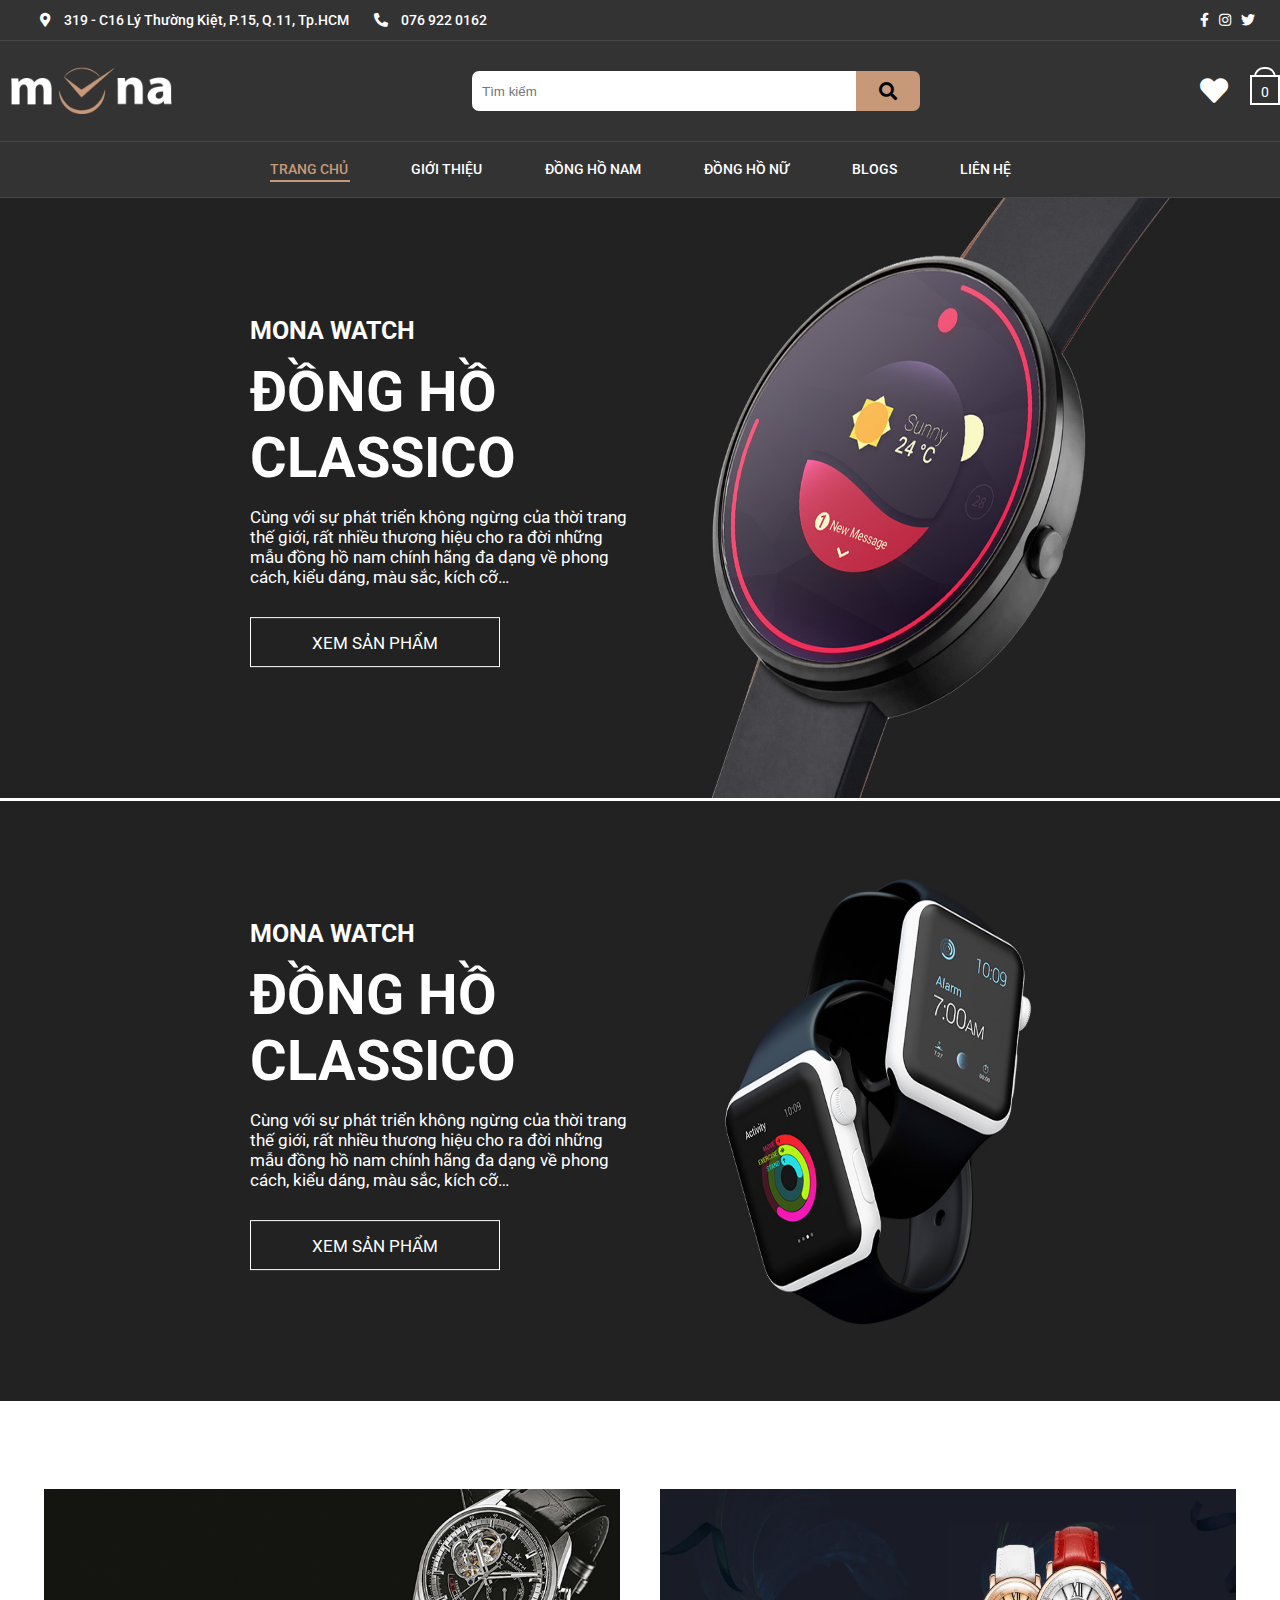
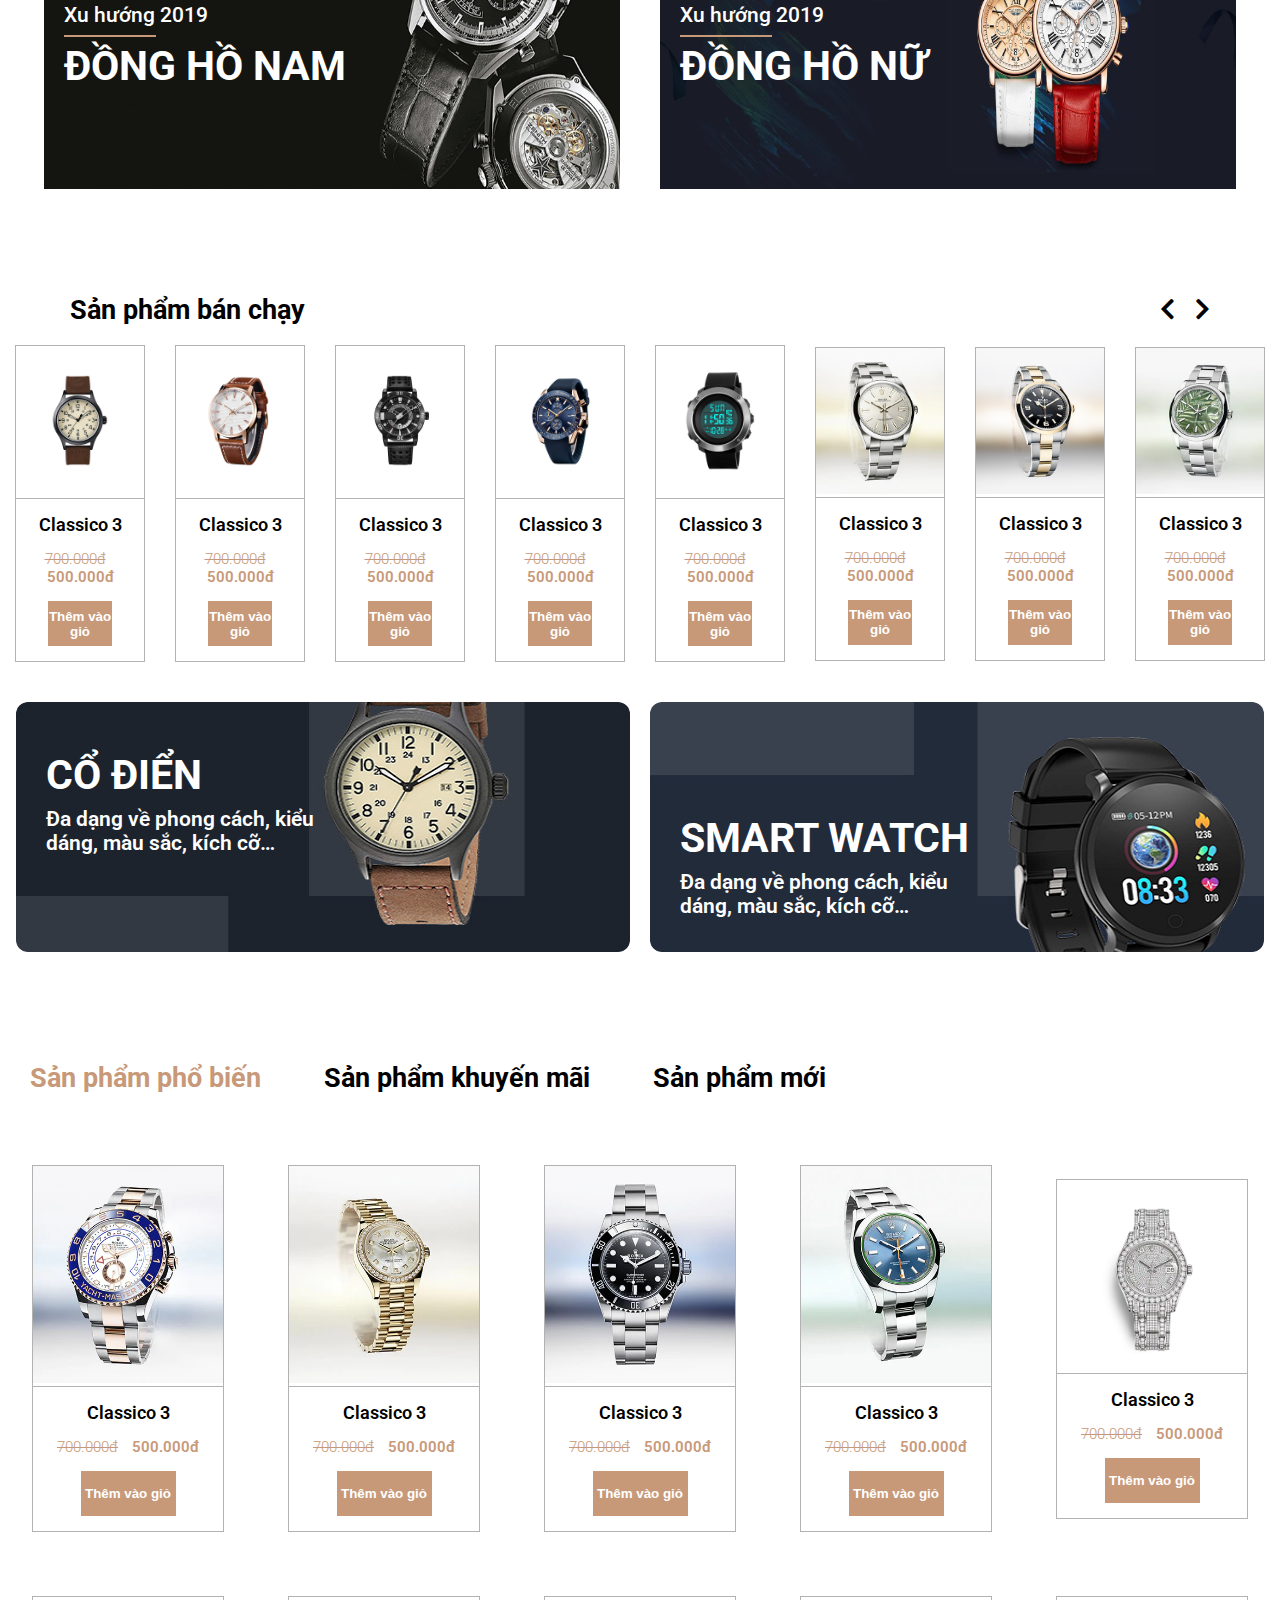
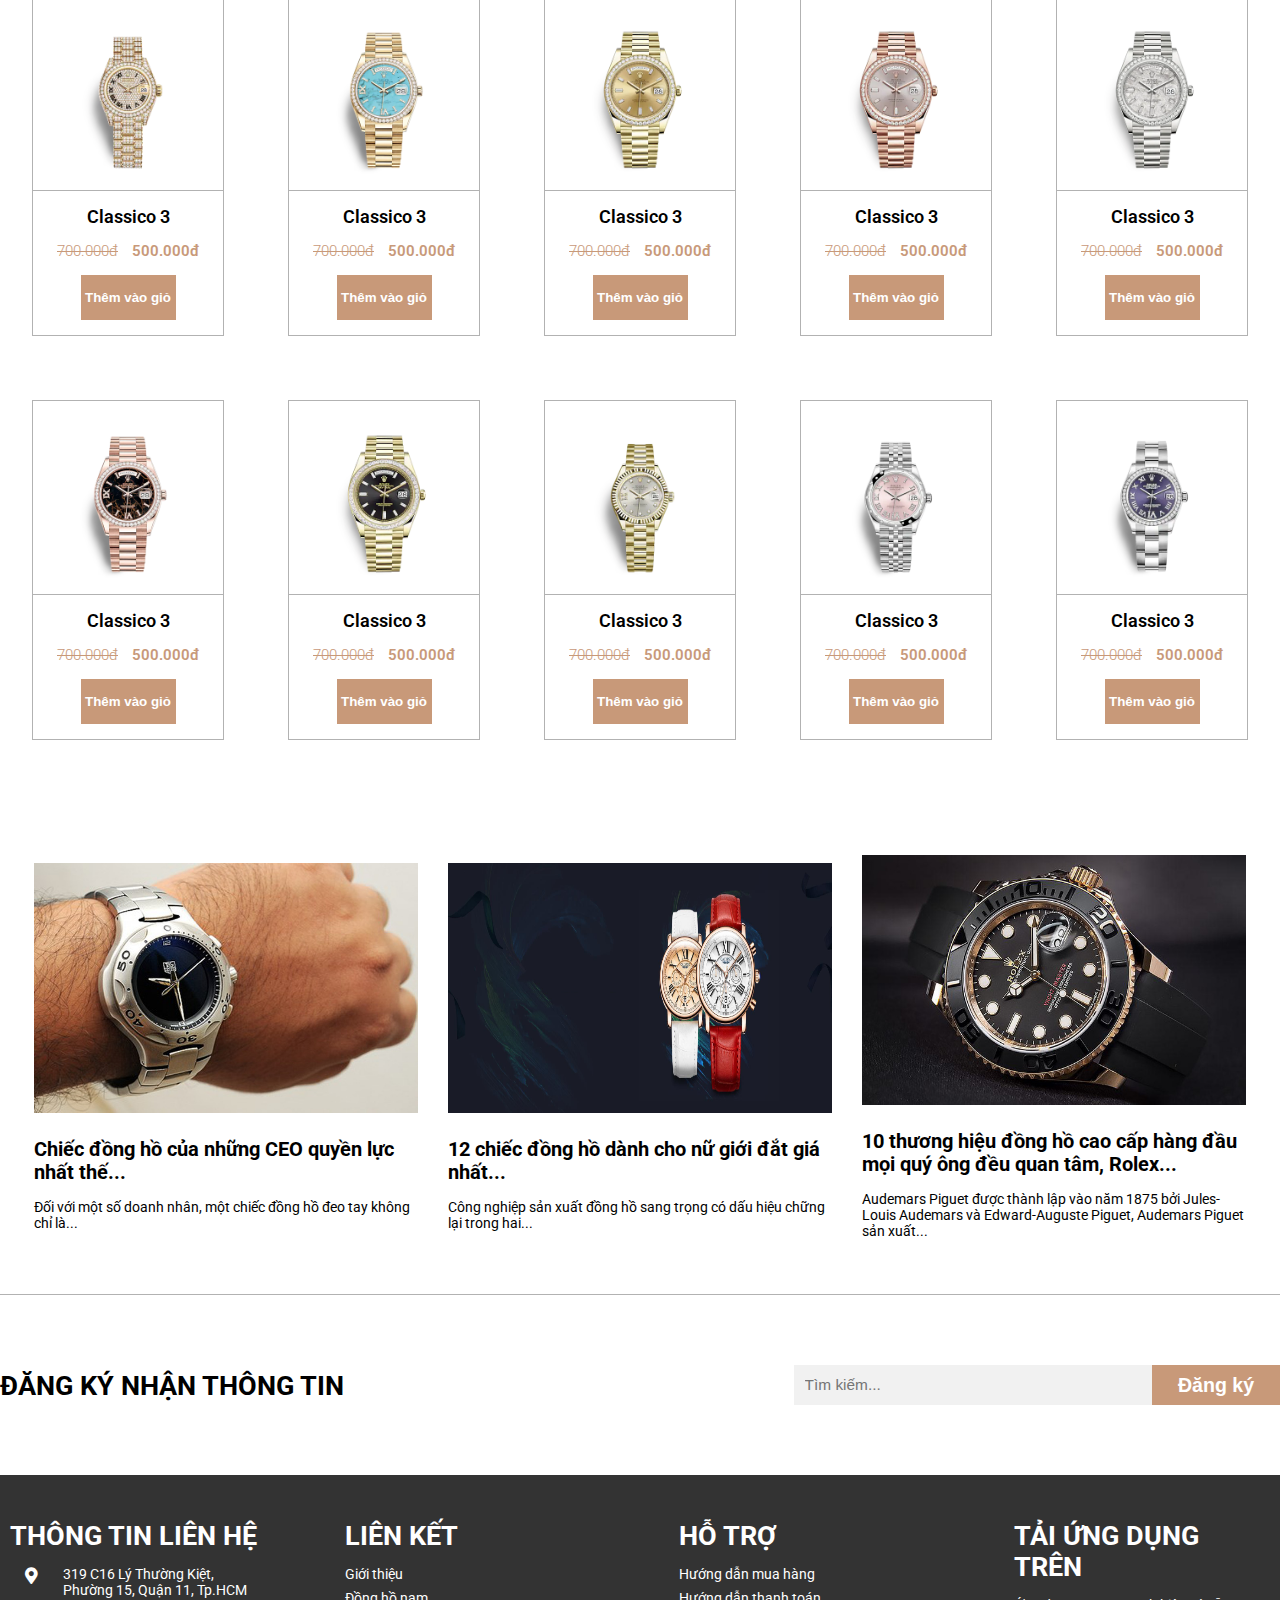
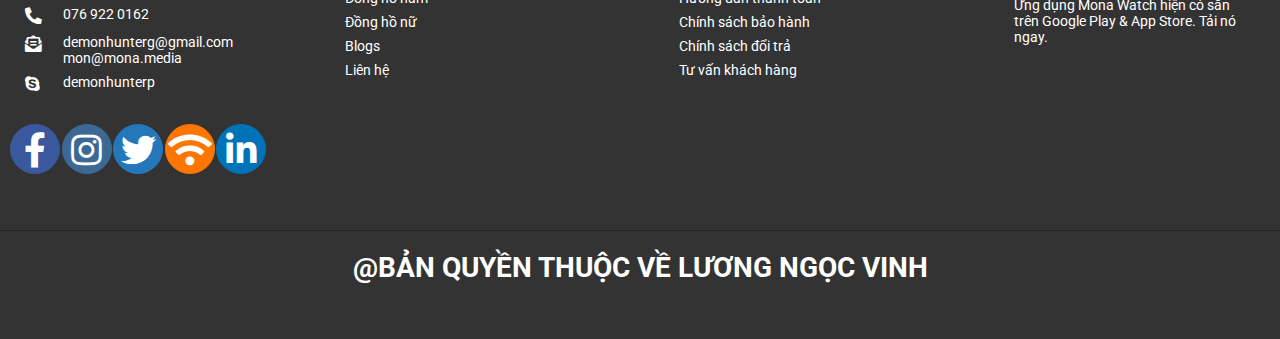
==== index.html @ d18febe2 "first time" ====
<!DOCTYPE html>
<html lang="en">
<head>
    <meta charset="UTF-8">
    <meta http-equiv="X-UA-Compatible" content="IE=edge">
    <meta name="viewport" content="width=device-width, initial-scale=1.0">
    <title>Trang chủ</title>
    <link rel="preconnect" href="https://fonts.gstatic.com">
    <link href="https://fonts.googleapis.com/css2?family=Roboto:ital,wght@0,100;0,300;0,400;0,500;0,700;0,900;1,100;1,300;1,400;1,500;1,700;1,900&display=swap" rel="stylesheet">
    <link rel="stylesheet" href="./CSS/index.css">
    <link rel="stylesheet" href="https://cdnjs.cloudflare.com/ajax/libs/font-awesome/5.15.3/css/all.min.css">
    <!-- thư viện slick slider  -->
    <link rel="stylesheet" type="text/css" href="//cdn.jsdelivr.net/npm/slick-carousel@1.8.1/slick/slick.css"/>
    <!-- thư viện animation AOS -->
   <link rel="stylesheet" href="https://cdnjs.cloudflare.com/ajax/libs/aos/2.0.2/aos.css">
   <!-- thư viện animation WOW -->
   <link rel="stylesheet" href="https://cdnjs.cloudflare.com/ajax/libs/animate.css/4.1.1/animate.min.css"/>
</head>
<body>
    <header>
        <div class="header-1">
            <div class="container">
                <div class="header-1-s">
                    <div class="header-1-item-1">
                        <p class="header-1-item-text-1"><i class="fas fa-map-marker-alt icon"></i> 319 - C16 Lý Thường Kiệt, P.15, Q.11, Tp.HCM</p>
                        <p class="header-1-item-text-1"><i class="fas fa-phone-alt icon"></i> <a href="" class="header-1-item-text-link">076 922 0162</a></p>
                    </div>
                    <div class="header-1-item-1">
                        <p class="header-1-item-text-2"><a href="" class="header-1-item-text-link"><i class="fab fa-facebook-f"></i></a></p>
                        <p class="header-1-item-text-2"><a href="" class="header-1-item-text-link"><i class="fab fa-instagram"></i></a></p>
                        <p class="header-1-item-text-2"><a href="" class="header-1-item-text-link"><i class="fab fa-twitter"></i></a></p>
                    </div>
                </div>
            </div>
        </div>


        <div class="header-2">
            <div class="container">
                <div class="header-2-s">

                    <div class="header-2-logo">
                        <img src="./logo/logo-mona-2.png" alt="">
                    </div>

                    <div class="header-2-search">
                        <input type="text" placeholder="Tìm kiếm">
                        <button type="submit"><i class="fas fa-search"></i></button>
                    </div>


                    <div class="header-2-right">
                        <p class="header-2-right-text"><a href=""><i class="fas fa-heart"></i></a></p>
                        <p class="header-2-right-cart"><span class="header-2-right-number">0</span></p>
                    </div>
                </div>
            </div>
        </div>
        
        <!-- lam phan icon de dropmenu khi responsive -->
        <input type="checkbox" id="toggle-menu">
        <label for="toggle-menu" class="header-icon-responsive">
            <i class="fas fa-bars" id="header-icon1" ></i>
            <i class="fas fa-times" id="header-icon2"></i>
        </label>
        <div class="header-3">
                <div class="header-3-s">
                    <ul class="header-3-list">
                        <li class="header-3-list-item active"><a href="./index.html" class="header-3-list-item-link">Trang chủ</a></li>
                        <li class="header-3-list-item"><a href="" class="header-3-list-item-link">Giới thiệu</a></li>
                        <li class="header-3-list-item"><a href="./product-boy.html" class="header-3-list-item-link">đồng hồ nam</a></li>
                        <li class="header-3-list-item"><a href="./product-girl.html" class="header-3-list-item-link">đồng hồ nữ</a></li>
                        <li class="header-3-list-item"><a href="./news.html" class="header-3-list-item-link">blogs</a></li>
                        <li class="header-3-list-item"><a href="./contact.html" class="header-3-list-item-link">liên hệ</a></li>
                        <li class="header-3-list-item header-3-list-item-mobile">
                            <div class="header-3-list-item-search">
                                <input type="text" name="" id="" class="header-3-list-item-search-input" placeholder="Tìm kiếm">
                                <button class="header-3-list-item-search-btn" type="submit"><i class="fas fa-search"></i></button>
                            </div>
                        </li>
                    </ul>
                </div>
        </div>
    </header>
<!-- hết phần header  -->

<!-- sang làm phần main -->
<div class="main" style="overflow-x: hidden;">
 <div class="main-banner animate__animated animate__zoomIn animate__slow">
        <div class="main-header-slider single-item">
            <div class="main-banner-item">
                <img src="./banner/banner1.jpg" alt="">
                <div class="container">
                   <div class="main-banner-item-text">
                       <h4 class="main-banner-item-text-tittle ">mona watch</h4>
                       <h1 class="main-banner-item-text-tittle1">đồng hồ classico</h1>
                       <p class="main-banner-item-text-info">
                          Cùng với sự phát triển không ngừng của thời trang thế giới, rất nhiều thương hiệu cho ra đời những mẫu đồng hồ nam chính hãng đa dạng về phong cách, kiểu dáng, màu sắc, kích cỡ…
                       </p>
                       <a href="" class="main-banner-item-text-btn"><p>xem sản phẩm</p></a>
                   </div>
                </div>
            </div>
    
            <div class="main-banner-item">
                <img src="./banner/banner2.jpg" alt="">
               <div class="container">
                  <div class="main-banner-item-text">
                      <h4 class="main-banner-item-text-tittle ">mona watch</h4>
                      <h1 class="main-banner-item-text-tittle1">đồng hồ classico</h1>
                      <p class="main-banner-item-text-info">
                         Cùng với sự phát triển không ngừng của thời trang thế giới, rất nhiều thương hiệu cho ra đời những mẫu đồng hồ nam chính hãng đa dạng về phong cách, kiểu dáng, màu sắc, kích cỡ…
                      </p>
                      <a href="" class="main-banner-item-text-btn"><p>xem sản phẩm</p></a>
                  </div>
               </div>
           </div>
        </div>

    <!-- làm phần mũi tên chuyển slide  -->
    <div class="main-banner-arrow main-banner-arrow-left">
        <p><i class="fas fa-arrow-left"></i></p>
    </div>
    <div class="main-banner-arrow main-banner-arrow-right">
        <p><i class="fas fa-arrow-right"></i></p>
    </div>
 </div>


 <!-- sang phần tiếp theo sau banner  -->
 <div class="main-2">
     <div class="container">
         <div class="main-2-s">
             <div class="main-2-item animate__animated animate__backInDown animate__slow">
                 <div class="main-2-item-img"><a href=""><img class="main-2-item-img-image" src="./anh/anh1.jpg" alt=""></a></div>
                 <div class="main-2-item-text">
                    <h3>Xu hướng 2019</h3>
                    <h1>Đồng hồ nam</h1>
                </div>
             </div>

             <div class="main-2-item animate__animated animate__backInDown animate__slow">
                <div class="main-2-item-img"><a href=""><img class="main-2-item-img-image" src="./anh/anh2.jpg" alt=""></a></div>
                <div class="main-2-item-text">
                   <h3>Xu hướng 2019</h3>
                   <h1>Đồng hồ nữ</h1>
               </div>
            </div>
         </div>
     </div>
 </div>

 <!-- làm phần main show sản phẩm -->
 <div class="main-3 " data-aos="fade-right" style="overflow-x: hidden;">
     <div class="container">
         <div class="main-3-tittle">
             <h2>Sản phẩm bán chạy</h2>
             <div class="main-3-tittle-arrow">
                 <div class="main-3-tittle-arrow-left  main-3-tittle-arrow-size">
                    <i class="fas fa-chevron-left"></i>
                 </div>
                 <div class="main-3-tittle-arrow-right main-3-tittle-arrow-size ">
                    <i class="fas fa-chevron-right"></i>
                 </div>
             </div>
         </div>
         <div class="main-3-s row responsive">
             <div class="main-3-item">
                 <div class="main-3-item-img"><a href="./product-information.html"><img src="./sanpham/sp1.png" alt=""></a></div>
                 <div class="main-3-item-text">
                     <h3 class="main-3-item-text-name">Classico 3</h3>
                     <p class="main-3-item-text-price"><del class="old-price">700.000đ</del> 500.000đ</p>
                     <button class="main-3-item-text-btn">Thêm vào giỏ</button>
                 </div>
                 <div class="love-card">
                    <p><i class="fas fa-heart"></i></p>
                   </div>
             </div>

             <div class="main-3-item">
                <div class="main-3-item-img"><a href="./product-information.html"><img src="./sanpham/sp2.png" alt=""></a></div>
                <div class="main-3-item-text">
                    <h3 class="main-3-item-text-name">Classico 3</h3>
                    <p class="main-3-item-text-price"><del class="old-price">700.000đ</del> 500.000đ</p>
                    <button class="main-3-item-text-btn">Thêm vào giỏ</button>
                </div>
                <div class="love-card">
                    <p><i class="fas fa-heart"></i></p>
                   </div>
            </div>


            <div class="main-3-item">
                <div class="main-3-item-img"><a href="./product-information.html"><img src="./sanpham/sp3.png" alt=""></a></div>
                <div class="main-3-item-text">
                    <h3 class="main-3-item-text-name">Classico 3</h3>
                    <p class="main-3-item-text-price"><del class="old-price">700.000đ</del> 500.000đ</p>
                    <button class="main-3-item-text-btn">Thêm vào giỏ</button>
                </div>
                <div class="love-card">
                    <p><i class="fas fa-heart"></i></p>
                </div>
            </div>


            <div class="main-3-item">
                <div class="main-3-item-img"><a href="./product-information.html"><img src="./sanpham/sp4.png" alt=""></a></div>
                <div class="main-3-item-text">
                    <h3 class="main-3-item-text-name">Classico 3</h3>
                    <p class="main-3-item-text-price"><del class="old-price">700.000đ</del> 500.000đ</p>
                    <button class="main-3-item-text-btn">Thêm vào giỏ</button>
                </div>
                <div class="love-card">
                    <p><i class="fas fa-heart"></i></p>
                   </div>
            </div>
            
            <div class="main-3-item">
                <div class="main-3-item-img"><a href="./product-information.html"><img src="./sanpham/sp5.png" alt=""></a></div>
                <div class="main-3-item-text">
                    <h3 class="main-3-item-text-name">Classico 3</h3>
                    <p class="main-3-item-text-price"><del class="old-price">700.000đ</del> 500.000đ</p>
                    <button class="main-3-item-text-btn">Thêm vào giỏ</button>
                </div>
                <div class="love-card">
                    <p><i class="fas fa-heart"></i></p>
                   </div>
            </div>



            <div class="main-3-item">
                <div class="main-3-item-img"><a href="./product-information.html"><img src="./sanpham/sp6.png" alt=""></a></div>
                <div class="main-3-item-text">
                    <h3 class="main-3-item-text-name">Classico 3</h3>
                    <p class="main-3-item-text-price"><del class="old-price">700.000đ</del> 500.000đ</p>
                    <button class="main-3-item-text-btn">Thêm vào giỏ</button>
                </div>
                <div class="love-card">
                    <p><i class="fas fa-heart"></i></p>
                   </div>
            </div>



            <div class="main-3-item">
                <div class="main-3-item-img"><a href="./product-information.html"><img src="./sanpham/sp7.jpg" alt=""></a></div>
                <div class="main-3-item-text">
                    <h3 class="main-3-item-text-name">Classico 3</h3>
                    <p class="main-3-item-text-price"><del class="old-price">700.000đ</del> 500.000đ</p>
                    <button class="main-3-item-text-btn">Thêm vào giỏ</button>
                </div>
                <div class="love-card">
                    <p><i class="fas fa-heart"></i></p>
                   </div>
            </div>


            <div class="main-3-item">
                <div class="main-3-item-img"><a href="./product-information.html"><img src="./sanpham/sp8.png" alt=""></a></div>
                <div class="main-3-item-text">
                    <h3 class="main-3-item-text-name">Classico 3</h3>
                    <p class="main-3-item-text-price"><del class="old-price">700.000đ</del> 500.000đ</p>
                    <button class="main-3-item-text-btn">Thêm vào giỏ</button>
                </div>
                <div class="love-card">
                    <p><i class="fas fa-heart"></i></p>
                   </div>
            </div>


         </div>
     </div>
 </div>


 <div class="main-4" data-aos="fade-left" style="overflow-x: hidden;">
     <div class="container">
         <div class="main-4-s">
             <div class="row1">
                 <div class="main-4-item">
                        <a href=""><img class="main-4-item-image" src="./anh/anh6.jpg" alt=""></a>
                     <div class="main-4-text">
                         <h2>cổ điển</h2>
                         <p>Đa dạng về phong cách, kiểu dáng, màu sắc, kích cỡ…</p>
                     </div>
                 </div>

                 <div class="main-4-item" >
                    <a href=""><img class="main-4-item-image" src="./anh/anh7.jpg" alt=""></a>
                 <div class="main-4-text main-4-text-1">
                     <h2>SMART WATCH</h2>
                     <p>Đa dạng về phong cách, kiểu dáng, màu sắc, kích cỡ…</p>
                 </div>
             </div>

             </div>
         </div>
     </div>
 </div>

 <!-- làm phần main-5 -->
 <div class="main-5">
     <div class="container">
         <div class="main-5-s">
             <div class="main-5-tittle" data-aos="fade-left" style="overflow-x: hidden;">
                 <ul class="main-5-tittle-list">
                     <li class="main-5-tittle-list-item main-5-tittle-list-item-active"><a href="">Sản phẩm phổ biến</a></li>
                     <li class="main-5-tittle-list-item"><a href="">Sản phẩm khuyến mãi</a></li>
                     <li class="main-5-tittle-list-item"><a href="">Sản phẩm mới</a></li>
                 </ul>
             </div>
             <div class="row1"data-aos="fade-right" style="overflow-x: hidden;">
                 <div class="main-5-item" >
                     <a href="./product-information.html"><img class="main-5-item-image" src="./sanpham/sp9.png" alt=""></a>
                     <div class="main-3-item-text">
                        <h3 class="main-3-item-text-name">Classico 3</h3>
                        <p class="main-3-item-text-price"><del class="old-price">700.000đ</del> 500.000đ</p>
                        <button class="main-3-item-text-btn">Thêm vào giỏ</button>
                    </div>
                    <div class="love-card">
                        <p><i class="fas fa-heart"></i></p>
                       </div>
                 </div>

                 <div class="main-5-item" >
                    <a href="./product-information.html"><img class="main-5-item-image" src="./sanpham/sp10.png" alt=""></a>
                    <div class="main-3-item-text">
                       <h3 class="main-3-item-text-name">Classico 3</h3>
                       <p class="main-3-item-text-price"><del class="old-price">700.000đ</del> 500.000đ</p>
                       <button class="main-3-item-text-btn">Thêm vào giỏ</button>
                   </div>
                   <div class="love-card">
                    <p><i class="fas fa-heart"></i></p>
                   </div>
                </div>


                <div class="main-5-item" >
                    <a href="./product-information.html"><img class="main-5-item-image" src="./sanpham/sp11.png" alt=""></a>
                    <div class="main-3-item-text">
                       <h3 class="main-3-item-text-name">Classico 3</h3>
                       <p class="main-3-item-text-price"><del class="old-price">700.000đ</del> 500.000đ</p>
                       <button class="main-3-item-text-btn">Thêm vào giỏ</button>
                   </div>
                   <div class="love-card">
                    <p><i class="fas fa-heart"></i></p>
                   </div>
                </div>


                <div class="main-5-item" >
                    <a href="./product-information.html"><img class="main-5-item-image" src="./sanpham/sp12.png" alt=""></a>
                    <div class="main-3-item-text">
                       <h3 class="main-3-item-text-name">Classico 3</h3>
                       <p class="main-3-item-text-price"><del class="old-price">700.000đ</del> 500.000đ</p>
                       <button class="main-3-item-text-btn">Thêm vào giỏ</button>
                   </div>
                   <div class="love-card">
                    <p><i class="fas fa-heart"></i></p>
                   </div>
                </div>


                <div class="main-5-item">
                    <a href="./product-information.html"><img class="main-5-item-image" src="./sanpham/sp13.png" alt=""></a>
                    <div class="main-3-item-text">
                       <h3 class="main-3-item-text-name">Classico 3</h3>
                       <p class="main-3-item-text-price"><del class="old-price">700.000đ</del> 500.000đ</p>
                       <button class="main-3-item-text-btn">Thêm vào giỏ</button>
                   </div>
                   <div class="love-card">
                    <p><i class="fas fa-heart"></i></p>
                   </div>
                </div>

                <div class="main-5-item">
                    <a href="./product-information.html"><img class="main-5-item-image" src="./sanpham/sp14.png" alt=""></a>
                    <div class="main-3-item-text">
                       <h3 class="main-3-item-text-name">Classico 3</h3>
                       <p class="main-3-item-text-price"><del class="old-price">700.000đ</del> 500.000đ</p>
                       <button class="main-3-item-text-btn">Thêm vào giỏ</button>
                   </div>
                   <div class="love-card">
                    <p><i class="fas fa-heart"></i></p>
                   </div>
                </div>


                <div class="main-5-item">
                    <a href="./product-information.html"><img class="main-5-item-image" src="./sanpham/sp15.png" alt=""></a>
                    <div class="main-3-item-text">
                       <h3 class="main-3-item-text-name">Classico 3</h3>
                       <p class="main-3-item-text-price"><del class="old-price">700.000đ</del> 500.000đ</p>
                       <button class="main-3-item-text-btn">Thêm vào giỏ</button>
                   </div>
                   <div class="love-card">
                    <p><i class="fas fa-heart"></i></p>
                   </div>
                </div>


                <div class="main-5-item">
                    <a href="./product-information.html"><img class="main-5-item-image" src="./sanpham/sp16.png" alt=""></a>
                    <div class="main-3-item-text">
                       <h3 class="main-3-item-text-name">Classico 3</h3>
                       <p class="main-3-item-text-price"><del class="old-price">700.000đ</del> 500.000đ</p>
                       <button class="main-3-item-text-btn">Thêm vào giỏ</button>
                   </div>
                   <div class="love-card">
                    <p><i class="fas fa-heart"></i></p>
                   </div>
                </div>



                <div class="main-5-item">
                    <a href="./product-information.html"><img class="main-5-item-image" src="./sanpham/sp17.png" alt=""></a>
                    <div class="main-3-item-text">
                       <h3 class="main-3-item-text-name">Classico 3</h3>
                       <p class="main-3-item-text-price"><del class="old-price">700.000đ</del> 500.000đ</p>
                       <button class="main-3-item-text-btn">Thêm vào giỏ</button>
                   </div>
                   <div class="love-card">
                    <p><i class="fas fa-heart"></i></p>
                   </div>
                </div>


                <div class="main-5-item">
                    <a href="./product-information.html"><img class="main-5-item-image" src="./sanpham/sp18.png" alt=""></a>
                    <div class="main-3-item-text">
                       <h3 class="main-3-item-text-name">Classico 3</h3>
                       <p class="main-3-item-text-price"><del class="old-price">700.000đ</del> 500.000đ</p>
                       <button class="main-3-item-text-btn">Thêm vào giỏ</button>
                   </div>
                   <div class="love-card">
                    <p><i class="fas fa-heart"></i></p>
                   </div>
                </div>


                <div class="main-5-item">
                    <a href="./product-information.html"><img class="main-5-item-image" src="./sanpham/sp19.png" alt=""></a>
                    <div class="main-3-item-text">
                       <h3 class="main-3-item-text-name">Classico 3</h3>
                       <p class="main-3-item-text-price"><del class="old-price">700.000đ</del> 500.000đ</p>
                       <button class="main-3-item-text-btn">Thêm vào giỏ</button>
                   </div>
                   <div class="love-card">
                    <p><i class="fas fa-heart"></i></p>
                   </div>
                </div>



                <div class="main-5-item">
                    <a href="./product-information.html"><img class="main-5-item-image" src="./sanpham/sp20.png" alt=""></a>
                    <div class="main-3-item-text">
                       <h3 class="main-3-item-text-name">Classico 3</h3>
                       <p class="main-3-item-text-price"><del class="old-price">700.000đ</del> 500.000đ</p>
                       <button class="main-3-item-text-btn">Thêm vào giỏ</button>
                   </div>
                   <div class="love-card">
                    <p><i class="fas fa-heart"></i></p>
                   </div>
                </div>



                <div class="main-5-item">
                    <a href="./product-information.html"><img class="main-5-item-image" src="./sanpham/sp21.png" alt=""></a>
                    <div class="main-3-item-text">
                       <h3 class="main-3-item-text-name">Classico 3</h3>
                       <p class="main-3-item-text-price"><del class="old-price">700.000đ</del> 500.000đ</p>
                       <button class="main-3-item-text-btn">Thêm vào giỏ</button>
                   </div>
                   <div class="love-card">
                    <p><i class="fas fa-heart"></i></p>
                   </div>
                </div>



                <div class="main-5-item">
                    <a href="./product-information.html"><img class="main-5-item-image" src="./sanpham/sp22.png" alt=""></a>
                    <div class="main-3-item-text">
                       <h3 class="main-3-item-text-name">Classico 3</h3>
                       <p class="main-3-item-text-price"><del class="old-price">700.000đ</del> 500.000đ</p>
                       <button class="main-3-item-text-btn">Thêm vào giỏ</button>
                   </div>
                   <div class="love-card">
                    <p><i class="fas fa-heart"></i></p>
                   </div>
                </div>


                <div class="main-5-item">
                    <a href="./product-information.html"><img class="main-5-item-image" src="./sanpham/sp23.png" alt=""></a>
                    <div class="main-3-item-text">
                       <h3 class="main-3-item-text-name">Classico 3</h3>
                       <p class="main-3-item-text-price"><del class="old-price">700.000đ</del> 500.000đ</p>
                       <button class="main-3-item-text-btn">Thêm vào giỏ</button>
                   </div>
                   <div class="love-card">
                    <p><i class="fas fa-heart"></i></p>
                   </div>
                </div>
             </div>
         </div>
     </div>
 </div>

 <!-- làm phần main-6 -->
 <div class="main-6" data-aos="fade-down">
     <div class="container">
         <div class="main-6-s">
             <div class="row1">
                 <div class="main-6-item">
                     <div class="main-6-item-image">
                         <a href="./new-information1.html"><img src="./anh/anh3.jpg" alt=""></a>
                     </div>
                     <div class="main-6-item-text">
                         <h5 class="main-6-item-text-tittle">
                           <a href="./new-information1.html"> Chiếc đồng hồ của những CEO quyền lực nhất thế...</a>
                         </h5>
                         <p class="main-6-item-text-info">
                            Đối với một số doanh nhân, một chiếc đồng hồ đeo tay không chỉ là...
                         </p>
                     </div>
                 </div>

                 <div class="main-6-item">
                    <div class="main-6-item-image">
                        <a href="./new-information2.html"><img src="./anh/anh4.jpg" alt=""></a>
                    </div>
                    <div class="main-6-item-text">
                        <h5 class="main-6-item-text-tittle">
                          <a href="./new-information2.html"> 12 chiếc đồng hồ dành cho nữ giới đắt giá nhất...</a>
                        </h5>
                        <p class="main-6-item-text-info">
                            Công nghiệp sản xuất đồng hồ sang trọng có dấu hiệu chững lại trong hai...
                        </p>
                    </div>
                </div>



                <div class="main-6-item">
                    <div class="main-6-item-image">
                        <a href="./new-information3.html"><img src="./anh/anh5.jpg" alt=""></a>
                    </div>
                    <div class="main-6-item-text">
                        <h5 class="main-6-item-text-tittle">
                          <a href="./new-information3.html"> 10 thương hiệu đồng hồ cao cấp hàng đầu mọi quý ông đều quan tâm, Rolex...</a>
                        </h5>
                        <p class="main-6-item-text-info">
                            Audemars Piguet được thành lập vào năm 1875 bởi Jules-Louis Audemars và Edward-Auguste Piguet, Audemars Piguet sản xuất...
                        </p>
                    </div>
                </div>

             </div>
         </div>
     </div>
 </div>
 <!-- làm phần main-7 -->
 <div class="main-7" data-aos="fade-left" style="overflow-x: hidden;">
     <div class="container">
         <div class="main-7-s">
                <div class="main-7-tittle">
                    <h2>ĐĂNG KÝ NHẬN THÔNG TIN</h2>
                </div>
                <div class="main-7-search">
                    <input type="text" placeholder="Tìm kiếm..." id="main-7-search-input">
                    <button type="submit" id="main-7-search-btn">Đăng ký</button>
                </div>
         </div>
     </div>
 </div>
 </div>
<!-- hết phần làm main -->
<footer>
   <div class="container">
       <div class="footer-s">
        <div class="row2">


            <div class="footer-item footer-item-1">
                <h2 class="footer-item-tittle">THÔNG TIN LIÊN HỆ</h2>
                <div class="footer-item-list">


                    <div class="footer-item-list-item">
                        <div class="footer-item-list-item-icon">
                            <i class="fas fa-map-marker-alt"></i>
                        </div>
                        <div class="footer-item-list-item-text">
                            <p><a href="">319 C16 Lý Thường Kiệt, Phường 15, Quận 11, Tp.HCM</a></p>
                        </div>
                    </div>

                    <div class="footer-item-list-item">
                        <div class="footer-item-list-item-icon">
                            <i class="fas fa-phone-alt"></i>
                        </div>
                        <div class="footer-item-list-item-text">
                            <p><a href="">076 922 0162</a></p>
                        </div>
                    </div>

                    <div class="footer-item-list-item">
                        <div class="footer-item-list-item-icon">
                            <i class="fas fa-envelope-open-text"></i>
                        </div>
                        <div class="footer-item-list-item-text">
                            <p><a href="">demonhunterg@gmail.com
                                mon@mona.media</a></p>
                        </div>
                    </div>

                    <div class="footer-item-list-item">
                        <div class="footer-item-list-item-icon">
                            <i class="fab fa-skype"></i>
                        </div>
                        <div class="footer-item-list-item-text">
                            <p><a href="">demonhunterp</a></p>
                        </div>
                    </div>


                </div>
                <div class="footer-item-icon">
                    <div class="footer-item-icon-item footer-item-icon-item-face">
                        <a href=""><i class="fab fa-facebook-f"></i></a>
                    </div>
                    <div class="footer-item-icon-item footer-item-icon-item-insta">
                        <a href=""><i class="fab fa-instagram"></i></a>
                    </div>
                    <div class="footer-item-icon-item footer-item-icon-item-twitter">
                        <a href=""><i class="fab fa-twitter"></i></a>
                    </div>
                    <div class="footer-item-icon-item footer-item-icon-item-wifi">
                        <a href=""><i class="fas fa-wifi"></i></a>
                    </div>
                    <div class="footer-item-icon-item footer-item-icon-item-linked">
                        <a href=""><i class="fab fa-linkedin-in"></i></a>
                    </div>
                </div>
            </div>


               <div class="footer-item footer-item-1">
                <h2 class="footer-item-tittle">LIÊN KẾT</h2>
                <div class="footer-item-list">


                    <div class="footer-item-list-item">
                       
                        <div class="footer-item-list-item-text">
                            <p><a href="./introduce.html">Giới thiệu</a></p>
                        </div>
                    </div>

                    <div class="footer-item-list-item">
                       
                        <div class="footer-item-list-item-text">
                            <p><a href="./product-boy.html">Đồng hồ nam</a></p>
                        </div>
                    </div>

                    <div class="footer-item-list-item">
                        
                        <div class="footer-item-list-item-text">
                            <p><a href="./product-girl.html">Đồng hồ nữ</a></p>
                        </div>
                    </div>

                    <div class="footer-item-list-item">
                       
                        <div class="footer-item-list-item-text">
                            <p><a href="./news.html">Blogs</a></p>
                        </div>
                    </div>

                    <div class="footer-item-list-item">
                       
                        <div class="footer-item-list-item-text">
                            <p><a href="./contact.html">Liên hệ</a></p>
                        </div>
                    </div>

                </div>
            </div>



            <div class="footer-item footer-item-1">
                <h2 class="footer-item-tittle">HỖ TRỢ</h2>
                <div class="footer-item-list">


                    <div class="footer-item-list-item">
                        
                        <div class="footer-item-list-item-text">
                            <p><a href="./introduce.html">Hướng dẫn mua hàng</a></p>
                        </div>
                    </div>

                    <div class="footer-item-list-item">
                        
                        <div class="footer-item-list-item-text">
                            <p><a href="./introduce.html">Hướng dẫn thanh toán</a></p>
                        </div>
                    </div>

                    <div class="footer-item-list-item">
                       
                        <div class="footer-item-list-item-text">
                            <p><a href="./introduce.html">Chính sách bảo hành</a></p>
                        </div>
                    </div>

                    <div class="footer-item-list-item">
                      
                        <div class="footer-item-list-item-text">
                            <p><a href="./introduce.html">Chính sách đổi trả</a></p>
                        </div>
                    </div>

                    <div class="footer-item-list-item">
                    
                        <div class="footer-item-list-item-text">
                            <p><a href="./contact.html">Tư vấn khách hàng</a></p>
                        </div>
                    </div>

                </div>
            </div>

            <div class="footer-item footer-item-4">
                <h2 class="footer-item-tittle">TẢI ỨNG DỤNG TRÊN</h2>
                <div class="footer-item-list">


                    <div class="footer-item-list-item">
                       
                        <div class="footer-item-list-item-text">
                            <p><a href="">Ứng dụng Mona Watch hiện có sẵn trên Google Play & App Store. Tải nó ngay.</a></p>
                        </div>
                    </div>

                    <div class="footer-item-list-item">
                        <img class="footer-item-list-item-img" src="http://mauweb.monamedia.net/donghohaitrieu/wp-content/uploads/2019/07/img-googleplay.jpg" alt="">
                    </div>

                    <div class="footer-item-list-item">
                        <img class="footer-item-list-item-img" src="http://mauweb.monamedia.net/donghohaitrieu/wp-content/uploads/2019/07/img-appstore.jpg" alt="">
                    </div>
                </div>
            </div>



        </div>
       </div>
   </div>
   <h3 class="footer-banquyen">@Bản quyền thuộc về lương ngọc vinh</h3>
</footer>
    <!-- thư viện js của jquery -->
    <script src="https://cdnjs.cloudflare.com/ajax/libs/jquery/3.6.0/jquery.min.js"></script>
    <!-- thư viện js của AOS -->
    <script src="https://cdnjs.cloudflare.com/ajax/libs/aos/2.0.2/aos.js"></script>
    <script>
        AOS.init({
            offset: 120,
            duration: 500,
        });
      </script>
    <!-- thư viện js của slick slider -->
    <script type="text/javascript" src="//cdn.jsdelivr.net/npm/slick-carousel@1.8.1/slick/slick.min.js"></script>
    <script>
        $(document).ready(function(){
            $('.single-item').slick({
                autoplay: true,
                autoplaySpeed: 2000,
                prevArrow: ".main-banner-arrow-left",
                nextArrow: ".main-banner-arrow-right",
            });

            $('.responsive').slick({
  dots: false,
  infinite: true,
  speed: 300,
  slidesToShow: 4,
  slidesToScroll: 4,
  prevArrow: ".main-3-tittle-arrow-left",
  nextArrow: ".main-3-tittle-arrow-right",
  autoplay: true,
autoplaySpeed: 1500,
  responsive: [
    {
      breakpoint: 1024,
      settings: {
        slidesToShow: 3,
        slidesToScroll: 3,
        infinite: true,
        dots: false
      }
    },
    {
      breakpoint: 680,
      settings: {
        slidesToShow: 2,
        slidesToScroll: 2
      }
    },
    {
      breakpoint: 480,
      settings: {
        slidesToShow: 1,
        slidesToScroll: 1
      }
    }
    // You can unslick at a given breakpoint now by adding:
    // settings: "unslick"
    // instead of a settings object
  ]
});
        });
    </script>
</body>
</html>
---- CSS/index.css ----
*{
    padding: 0;
    margin: 0;
    box-sizing: border-box;
}
html{
    font-size: 14px;
    --text-color:white;
    --text-color-2:black;
    --background:#333333;
    --hover-text:#c89979;
    --border-bottom:#484848;
    --bachground-item:#c89979;
    --border-product: rgb(0 0 0 / 30%);
    --heart-hover:red;
    --color-face:#3a589d;
    --color-insta:#3b6994;
    --color-twitter: #2478ba;
    --color-wifi: #fc7600;
    --color-linked: #0072b7;
}
body{
    font-family: 'Roboto', sans-serif;
}
.container{
    max-width: 1300px;
    margin: 0 auto;
}
a{
    text-decoration: none;
}
.row{
    width: 100%;
    display: inline-flex;
    justify-content: center;
    align-items: center;
}
.row1{
    width: 100%;
    height: 100%;
    display: inline-flex;
    justify-content: center;
    align-items: center;
    flex-wrap: wrap;
}
 /* làm phần header  */
 header{
     width: 100%;
 }
 /* làm phần header-1 */
 .header-1{
     width: 100%;
     background-color: var(--background);
     border-bottom: 1px solid var(--border-bottom);
 }
 .header-1-s{
     width: 100%;
     height: 40px;
     display: flex;
     justify-content: space-between;
     align-items: center;
     padding: 0 15px;
 }
.header-1-item-1{
    display: flex;
}
.header-1-item-text-1{
    margin-left: 25px;
    color: var(--text-color);
    font-weight: 500;
}
.header-1-item-text-1 .icon{
    margin-right: 10px;
}
.header-1-item-text-link{
    color: var(--text-color);
}
.header-1-item-text-link:hover{
    color: var(--hover-text);
}
.header-1-item-text-2{
    margin-right: 10px;
}

/* làm phần header-2 */
.header-2{
    width: 100%;
    background-color: var(--background);
    border-bottom: 1px solid var(--border-bottom);
}
.header-2-s{
    width: 100%;
    height: 100px;
    display: inline-flex;
    justify-content: space-between;
    align-items: center;
}

.header-2-logo{
    width: 30%;
}
.header-2-logo img{
    max-width: 50%;
    min-width: 120px;
}
.header-2-search{
    width: 50%;
    display: flex;
    position: relative;
}
.header-2-search input{
    width: 60%;
    height: 40px;
    padding: 10px;
    outline: none;
    border-top-left-radius: 7px;
    border-bottom-left-radius: 7px;
    border: none
}
.header-2-search button{
    width: 10%;
    height: 40px;
    border: none;
    background-color: var(--bachground-item);
    border-top-right-radius: 7px;
    border-bottom-right-radius:7px;
    cursor: pointer;
    outline: none;
}
.header-2-search button i{
    color: var(--text-color-2);
    font-size: 1.3rem;
    font-weight: 600;
}
.header-2-right{
    display: flex;
    justify-content: space-between;
}
.header-2-right-text{
    font-size: 2rem;
    color: var(--text-color);
    margin-right: 7px;
}
.header-2-right-text a{
    color: var(--text-color);
}
.header-2-right-cart{
    width: 30px;
    height: 30px;
    line-height: 30px;
    color: var(--text-color);
    border: 2px solid var(--text-color);
    margin-left: 15px;
    position: relative;
}
.header-2-right-cart::after{
    content: "";
    display: block;
    width: 70%;
    height: 8px;
    position: absolute;
    bottom: 100%;
    left: 50%;
    transform: translateX(-50%);
    border: 2px solid var(--text-color);
    border-top-left-radius: 99px;
    border-top-right-radius: 99px;
    border-bottom: 0;
}
.header-2-right-cart:hover::after{
    height: 10px;
}
.header-2-right-cart span{
    display: flex;
    justify-content: center;
}

/* làm phần header-3 */
.header-3{
    width: 100%;
    background-color: var(--background);
    border-bottom: 1px solid var(--border-bottom);
    position: sticky;
}
.header-3-s{
    width: 100%;
    height: 55px;
    line-height: 55px;
    flex: 1;
    text-align: center;
}
.header-3-list-item{
    display: inline-block;
    padding: 0 30px;
    font-size: 1rem;
}
.header-3-list-item a{
    color: var(--text-color);
    position: relative;
    text-transform: uppercase;
    font-weight: 500;
}
.header-3-list .active a{
    color: var(--hover-text);
}
.header-3-list .active a::before{
    content: "";
    display: block;
    position: absolute;
    top: 120%;
    width: 100%;
    border: 1px solid var(--hover-text);
}
.header-3-list-item a::after{
    content: "";
    display: block;
    position: absolute;
    top: 120%;
    width: 0px;
    transition: 1s;
}
.header-3-list-item a:hover::after{
    width: 100%;
    border: 1px solid var(--hover-text);
    transition: 1s;
}
/* chỗ css cho thanh tìm kiếm ở menu khi responsive */
.header-3-list-item-mobile{
    display: none;
}
/* làm phần menu dính trên đỉnh đầu web khi scroll */
.sticky{
    position: fixed;
    top: 0;
    left: 0;
    width: 100%;
    z-index: 20;
    background-color: red;
}
.header-icon-responsive{
    display: none;
    position: relative;
}
.header-icon-responsive i{
    font-size: 3rem;
    margin: 0 15px;
    position: absolute;
    top: 50%;
    left: 50%;
    transform: translate(-50%,-50%);
}
#toggle-menu{
    display: none;
}

/* làm phần css cho trái tim ở phần show sản phẩm */
.love-card p{
    width: 100%;
    height: 100%;
    display: flex;
    justify-content: center;
    align-items: center;
}
.love-card i{
    font-size: 1.5rem;
    color: var(--border-product);
    transition: 1s;
}
/* làm phần main */
.main{
    width: 100%;
}
.main-banner{
    width: 100%;
    /* height: 600px; */
    position: relative;
}
.main-banner-wrap{
    width: 100%;
}
.main-banner-item{
    width: 100%;
    position: relative;
}
.main-banner-item img{
    width: 100%;
    height: 600px;
}
.main-banner-item-text{
    width: 30%;
    position: absolute;
    top: 50%;
    left: 250px;
    transform: translateY(-50%);
    z-index: 5;
}
.main-banner-item-text-tittle{
    font-size: 1.8rem;
    color: var(--text-color);
    text-transform: uppercase;
    margin: 14.4px 0;
}
.main-banner-item-text-tittle1{
    font-size: 4rem;
    color: var(--text-color);
    margin: 12px 0;
    text-transform: uppercase;
}
.main-banner-item-text-info{
    font-size: 1.2rem;
    color: var(--text-color);
    margin: 16px 0;
}
.main-banner-item-text-btn p{
    width: 250px;
    height: 50px;
    line-height: 50px;
    border: 1px solid white;
    text-align: center;
    color: var(--text-color);
    font-size: 1.2rem;
    text-transform: uppercase;
    margin: 30px 0;
    transition: 0.6s;
}
.main-banner-item-text-btn p:hover{
    background-color: var(--hover-text);
    transition: 0.6s;
}
/* làm phần mũi tên chuyển hướng slide */
.main-banner-arrow{
    width: 50px;
    height: 50px;
    border: 2px solid var(--text-color);
    border-radius: 50%;
    position: absolute;
    top: 50%;
    transform: translateY(-50%);
    cursor: pointer;
    display: none !important;
}
.main-banner-arrow p{
    width: 100%;
    height: 100%;
    font-size: 1.5rem;
    display: flex;
    justify-content: center;
    align-items: center;
    color: var(--text-color);
}

.main-banner-arrow-left{
    left: 5px;
}
.main-banner-arrow-right{
    right: 5px;
}
.main-banner:hover .main-banner-arrow{
    display: block !important;
    background-color: var(--hover-text);
}

/* làm phần sau banner  */
.main-2{
    width: 100%;
    margin: 70px 0;
}
.main-2-s{
    width: 100%;
    display: inline-flex;
    justify-content: center;
    align-items: center;
    flex-wrap: wrap;
}
.main-2-item{
    flex-basis: 45%;
    height: 300px;
    min-width: 250px;
    position: relative;
    margin: 15px 20px;
    overflow: hidden;
    transition: 0.6s;
}
.main-2-item-img{
    width: 100%;
    height: 100%;
    transition: 0.6s;
}
.main-2-item-img-image{
    width: 100%;
    height: 300px;
    transition: 0.6s;
}
.main-2-item:hover .main-2-item-img{
    transform: scale(1.2);
    transition: 0.6s;
}
.main-2-item-text{
    width: 80%;
    position: absolute;
    top: 50%;
    left: 20px;
    transform: translateY(-50%);
}
.main-2-item-text h3{
    font-size: 1.5rem;
    color: var(--text-color);
    font-weight: 500;
    margin: 15px 0;
    position: relative;
}
.main-2-item-text h3::after{
    content: "";
    position: absolute;
    display: block;
    width: 20%;
    height: 2px;
    left: 0;
    bottom: -10px;
    background-color: var(--bachground-item);
}
.main-2-item-text h1{
    font-size: 2.9rem;
    color: var(--text-color);
    text-transform: uppercase;
}
/* làm phần main show sản phẩm */
.main-3-tittle{
    width: 100%;
    display: inline-flex;
    justify-content: space-between;
    align-items: center;
    padding: 0 70px;
    margin: 20px 0;
}
.main-3-tittle h2{
    font-size: 1.9rem;
    font-weight: 700;
}
.main-3-tittle-arrow{
    width: 50px;
    display: inline-flex;
    align-items: center;
    justify-content: space-between;
    cursor: pointer;
}
.main-3-tittle-arrow-size i{
    font-size: 1.7rem;
}
.main-3-item{
    flex-basis: 20%;
    border: 1px solid var(--border-product);
    margin: 0 15px;
    position: relative;
}
.main-3-item .main-3-item-img img{
     max-width: 100%;
}
.main-3-item-text{
    width: 100%;
    border-top: 1px solid var(--border-product);
}
.main-3-item-text h3{
    font-size: 1.3rem;
    text-align: center;
    font-weight: 600;
    margin: 15px 0;
}
.main-3-item-text-price{
    font-size: 1.1rem;
    text-align: center;
    color: var(--bachground-item);
    margin: 10px 0;
    font-weight: 600;
}
.main-3-item-text-price .old-price{
    font-weight: 300;
    margin-right: 10px;
}
.main-3-item-text-btn{
    width: 50%;
    height: 45px;
    background-color: var(--bachground-item);
    color: var(--text-color);
    display: block;
    margin: 15px auto;
    border: 0;
    font-weight: bold;
    outline: none;
    cursor: pointer;
    transition: 0.6s;
}
.main-3-item-text-btn:hover{
    background-color: var(--heart-hover);
    transition: 0.6s;
}
.main-3-item:hover .love-card{
    opacity: 1;
    transition: 1s;
}
/* lam phan main-4 */
.main-4{
    margin: 30px 0;
}
.main-4-item{
    flex-basis: 48%;
    margin: 10px; 
    min-width: 200px;
    height: 250px;
    position: relative;
    overflow: hidden;
    border-radius: 12px;
    transition: 0.6s;
}
.main-4-item img{
    width: 100%;
    height: 100%;
    transition: 0.6s;
}
.main-4-text{
    width: 50%;
    position: absolute;
    top: 30%;
    left: 30px;
    transform: translateY(-30%);
}
.main-4-text-1{
    top: 55%;
}
.main-4-text h2{
    font-size: 2.9rem;
    text-transform: uppercase;
    margin: 8px 0px;
    color: var(--text-color);
}
.main-4-text p{
    font-size: 1.5rem;
    font-weight: 600;
    color: var(--text-color);
}
.main-4-item:hover .main-4-item-image{
    transform: scale(1.2);
    transition: 0.6s;
}


/* làm phần main thứ 5 */
.main-5-s{
    width: 100%;
    padding: 30px 0;
}
.main-5-tittle {
    width: 100%;
    padding: 30px 0;
}
.main-5-tittle-list{
    width: 100%;
    height: 100%;
    list-style: none;
}
.main-5-tittle-list-item{
    display: inline-block;
    margin: 10px 30px;
}
.main-5-tittle-list-item a{
    font-size: 1.9rem;
    color: var(--text-color-2);
    font-weight: bold;
    transition: 0.5s;
}
.main-5-tittle-list-item-active a{
    color: var(--hover-text);
}
.main-5-tittle-list-item a:hover{
    color: var(--hover-text);
    transition: 0.5s;
}
.main-5-item{
    flex-basis: 15%;
    min-width: 150px;
    border: 1px solid var(--border-product);
    margin: 32px;
    position: relative;
    overflow: hidden;
}
.main-5-item-image{
    width: 100%;
    height: 100%;
}
.love-card{
    width: 40px;
    height: 40px;
    border: 3px solid var(--border-product);
    border-radius: 50%;
    position: absolute;
    top: 3%;
    right: 5%;
    cursor: pointer;
    opacity: 0;
    transition: 1s;
}
.main-5-item:hover .love-card{
    opacity: 1;
    transition: 1s;
}
.love-card:hover{
    background-color: var(--heart-hover);
}
.love-card:hover .fa-heart{
    color: var(--text-color);
    
}


/* làm phần main-6 */
.main-6{
    margin: 8px 0;
}
.main-6-s{
    padding: 30px 0;
    border-bottom: 1px solid var(--border-product);
}
.main-6-item{
    flex-basis: 30%;
    margin: 15px;
    min-width: 200px;
}
.main-6-item-image{
    width: 100%;
    height: 250px;
    overflow: hidden;
}
.main-6-item-image img{
    width: 100%;
    height: 100%;
    transition: 0.6s;
}
.main-6-item:hover .main-6-item-image img{
    transform: scale(1.4);
    transition: 0.6s;
}
.main-6-item-text{
    padding: 10px 0;
}
.main-6-item-text-tittle{
    font-size: 1.4rem;
    padding: 15px 0;
}
.main-6-item-text-tittle a{
    color: var(--text-color-2);
}
/* làm phần main-7 */
.main-7{
    margin: 10px 0;
}
.main-7-s{
    width: 100%;
    height: 160px;
    display: flex;
    justify-content: space-between;
    align-items: center;
    flex-wrap: wrap
}
.main-7-tittle{
    width: 500px;
}
.main-7-tittle h2{
    font-size: 1.9rem;
}
.main-7-search{
   width: 40%;
   display: flex;
   justify-content: flex-end;
}
.main-7-search input{
    width: 70%;
    height: 40px;
    padding: 0 11px;
    border: none;
    outline: none;
    background-color: #f1f1f1;
    font-size: 1.1rem;
}
.main-7-search button{
    width: 25%;
    height: 40px;
    border: none;
    outline: none;
    font-size: 1.4rem;
    font-weight: bold;
    color: var(--text-color);
    background-color: #c89979;
    cursor: pointer;
    transition: 0.6s;
}
.main-7-search button:hover{
    background-color: var(--heart-hover);
    transition: 0.6s;
}



/* làm phần footer */
footer{
    width: 100%;
    background-color: var(--background);
    padding: 35px 0;
}
.footer-s{
    width: 100%;
}
.row2{
    width: 100%;
    height: 100%;
    display: flex;
    justify-content: space-between;
    align-items: center;
    flex-wrap: wrap;
}
.footer-item{
    flex-basis: 20%;
    height: 300px;
    min-width: 200px;
    margin: 10px;
}
.footer-item-tittle{
    font-size: 1.9rem;
    margin-bottom: 15px;
    color: var(--text-color);
}
.footer-item-list-item{
    width: 100%;
    height: 100%;
    display: flex;
    justify-content: space-between;
    margin: 8px 0;
}
.footer-item-list-item-icon{
    width: 10%;
    margin: 0 15px;
    color: var(--text-color);
    font-size: 1.2rem;
}
.footer-item-list-item-text{
    width: 89%;
}
.footer-item-list-item-text p a{
    color: var(--text-color-2);
    transition: 0.5s;
    color: var(--text-color);
}
.footer-item-list-item-text p a:hover
{
    color: var(--hover-text);
    transition: 0.5s;
}
.footer-item-icon{
    margin-top: 30px;
    display: flex;
    justify-content: space-between;
    align-items: center;
}
.footer-item-icon-item{
    width: 50px;
    height: 50px;
    border-radius: 50%;
    display: flex;
    justify-content: center;
    align-items: center;
}
.footer-item-icon-item-face{
    background-color: var(--color-face);
    border: 1px solid var(--color-face);
}
.footer-item-icon-item-insta{
    background-color: var(--color-insta);
    border: 1px solid var(--color-insta);
}
.footer-item-icon-item-twitter{
    background-color: var(--color-twitter);
    border: 1px solid var(--color-twitter);
}
.footer-item-icon-item-wifi{
    background-color: var(--color-wifi);
    border: 1px solid var(--color-wifi);
}
.footer-item-icon-item-linked{
    background-color: var(--color-linked);
    border: 1px solid var(--color-linked);
}
.footer-item-icon-item a i{
    font-size: 2.5rem;
    color: var(--text-color);
}
.footer-item-list-item-img{
    max-width: 100%;
}
/* phần làm tên bản quyền ở footer  */
.footer-banquyen{
    border-top: 1px solid var(--border-product);
    width: 100%;
    text-align: center;
    font-size: 2rem;
    color: var(--text-color);
    display: flex;
    justify-content: center;
    align-items: center;
    padding: 20px 0;
    text-transform: uppercase;
    cursor: pointer;
    transition: 0.5s ease-in-out;
}
.footer-banquyen:hover{
    color: var(--hover-text);
    transition: 0.5s ease-in-out;
}
/* làm phần responsive của header */
@media screen and (max-width: 1000px) {
    .header-icon-responsive{
        display: block;
        order: 1;
    }
    #header-icon2{
        display: none;
    }
    .header-1{
        display: none;
    }
    .header-2-search{
        display: none;
    }
    .header-2{
        width: 80%;
        order: 2;
    }
    .header-2-logo{
        width: 80%;
    }
    .header-2-logo img{
        max-width: 50%;
        display: block;
        margin: auto;
    }
    .header-2-right-text{
        display: none;
    }
    header{
        display: flex;
        position: fixed;
        top: 0;
        left: 0;
        justify-content: space-between;
        background-color: var(--background);
        padding: 0 15px;
        width: 100vw;
        z-index: 99;
    }
    .header-3{
        display: block;
        position: fixed;
        top: 100px;
        left: -100%;
        height: 100%;
        background-color: var(--background);
        border: none;
        transition: 1s;
        z-index: 99;
        width: 100%;
    }
    .header-3-s{
        height: 100%;
    }
    .header-3-list{
        height: 100%;
        transition: 1s;
        z-index: 99;
        width: 100%;
        overflow-y: auto;
        padding-bottom: 200px;
    }
    .header-3-list-item{
     display: flex;
     flex-direction: row;
     width: 100%;
     padding: 5px;
     justify-content: center;
     font-size: 1.2rem;
    }
    #toggle-menu:checked ~.header-3{
        left: 0;
        transition: 1s;
    }
    #toggle-menu:checked ~.header-icon-responsive #header-icon1{
        display: none;
    }
    #toggle-menu:checked ~.header-icon-responsive #header-icon2{
        display: block;
    }
    /* làm thanh tìm kiếm của header */
    .header-3-list-item-mobile{
        display: block;
    }
    .header-3-list-item-search{
        display: flex;
        justify-content: center;
        align-items: center;
    }
    .header-3-list-item-search-input{
        width: 50%;
        height: 30px;
        border: none;
        padding: 0 10px;
        font-size: 1.2rem;
        outline: none;
    }
    .header-3-list-item-search-btn{
        width: 15%;
        height: 30px;
        font-size: 1.3rem;
        border: none;
        color: var(--text-color);
        background-color: var(--bachground-item);
        outline: none;
    }
}
/* làm phần responsive của main-banner */
@media screen and (max-width: 1000px) {
    .main{
        margin-top: 110px;
    }
    .main-banner-item-text{
        width: 50%;
        left: 100px;
    }
    .main-banner:hover .main-banner-arrow{
        
        display: none !important;
    }
}
@media screen and (max-width: 600px) and (min-width: 200px){
    html{
        font-size: 12px;
    }
    .main-banner-item img{
        height: 450px;
    }
    .main-banner-item-text-tittle1{
        font-size: 2rem;
    }
    .main-banner-item-text{
        width: 95%;
        top: 65%;
        left: 50%;
        transform: translate(-50%, -50%);
    }
    .main-banner-item-text-btn p{
        width: 150px;
        font-size: 1.3rem;
    }
    .main-banner:hover .main-banner-arrow{
        display: none !important;
    }
}
/* hết làm phần responsive của main-banner */

/* làm phần responsive của phần sau banner */
@media screen and (max-width: 800px) and (min-width: 200px) {
    .main-2-item{
        flex-basis: 100%;
        margin: 15px 5px;
    }
    .main-2-item-img img{
        width: 100vw;
        min-width: 246px;
    }
    .main-2-item-text{
        top: 50%;
        left: 60%;
        transform: translate(-50%,-50%);
    }
}
/* lam phan responsive cua main-3 san pham  */
@media screen and (max-width: 260px) and (min-width: 100px){
    .main-3-item{
        flex-basis: 15%;
        margin: 0;
    }
}

/* làm phần responsive của main-4 */
@media screen and (max-width: 1050px){
    .main-4-text-1{
        top: 40%;
    }
}
@media screen and (max-width: 1000px) {
    .main-4-item{
        flex-basis: 70%;
    }
    .main-4-text-1{
        top: 30%;
    }
}
@media screen and (max-width: 700px) {
    .main-4-item{
        flex-basis: 100%;
    }
    .main-4-text-1{
        top: 50%;
        left: 50%;
        transform: translate(-50%,-50%);
    }
}
/* làm phần responsive của main-5 */
@media screen and (max-width: 1025px) {
    .main-5-item{
        flex-basis: 30%;
        margin: 10px;
    }
}
@media screen and (max-width: 650px) {
    .main-5-item{
        flex-basis: 45%;
        margin: 10px;
    }
}
@media screen and (max-width: 400px) {
    .main-5-item{
        flex-basis: 90%;
        margin: 10px;
    }
}
/* làm phần responsive của main-6 */
@media screen and (max-width: 800px) {
    .main-6-item{
        flex-basis: 45%;
        font-size: 1.6rem;
    }
}
@media screen and (max-width: 600px) {
    .main-6-item{
        flex-basis: 80%;
    }
}
/* làm phần responsive của main-7 */
@media screen and (max-width: 800px) {
    .main-7-tittle{
        width: 100%;
        text-align: center;
        padding: 15px 0;
    }
    .main-7-search{
        width: 100%;
        padding: 0 30px;
    }
}
@media screen and (max-width: 400px) {
    #main-7-search-btn{
        font-size: 1.1rem;
    }
}
/* làm phần responsive của footer */
@media screen and (max-width: 900px) {
    .footer-item{
        flex-basis: 30%;
    }
    .footer-item-4{
        display: block;
        margin: auto;
        margin-top: 25px;
    }
}
@media screen and (max-width: 680px) {
    .footer-item{
        flex-basis: 45%;
    }
}
@media screen and (max-width: 500px) {
    .footer-item{
        flex-basis: 100%;
        height: 250px;
    }
    .footer-item-tittle{
        width: 100%;
        text-align: center;
    }
    .footer-item-list-item-text{
        flex-basis: 100%;
        text-align: center;
    }
    .footer-item-list-item-img{
        display: block;
        margin: auto;
    }
}
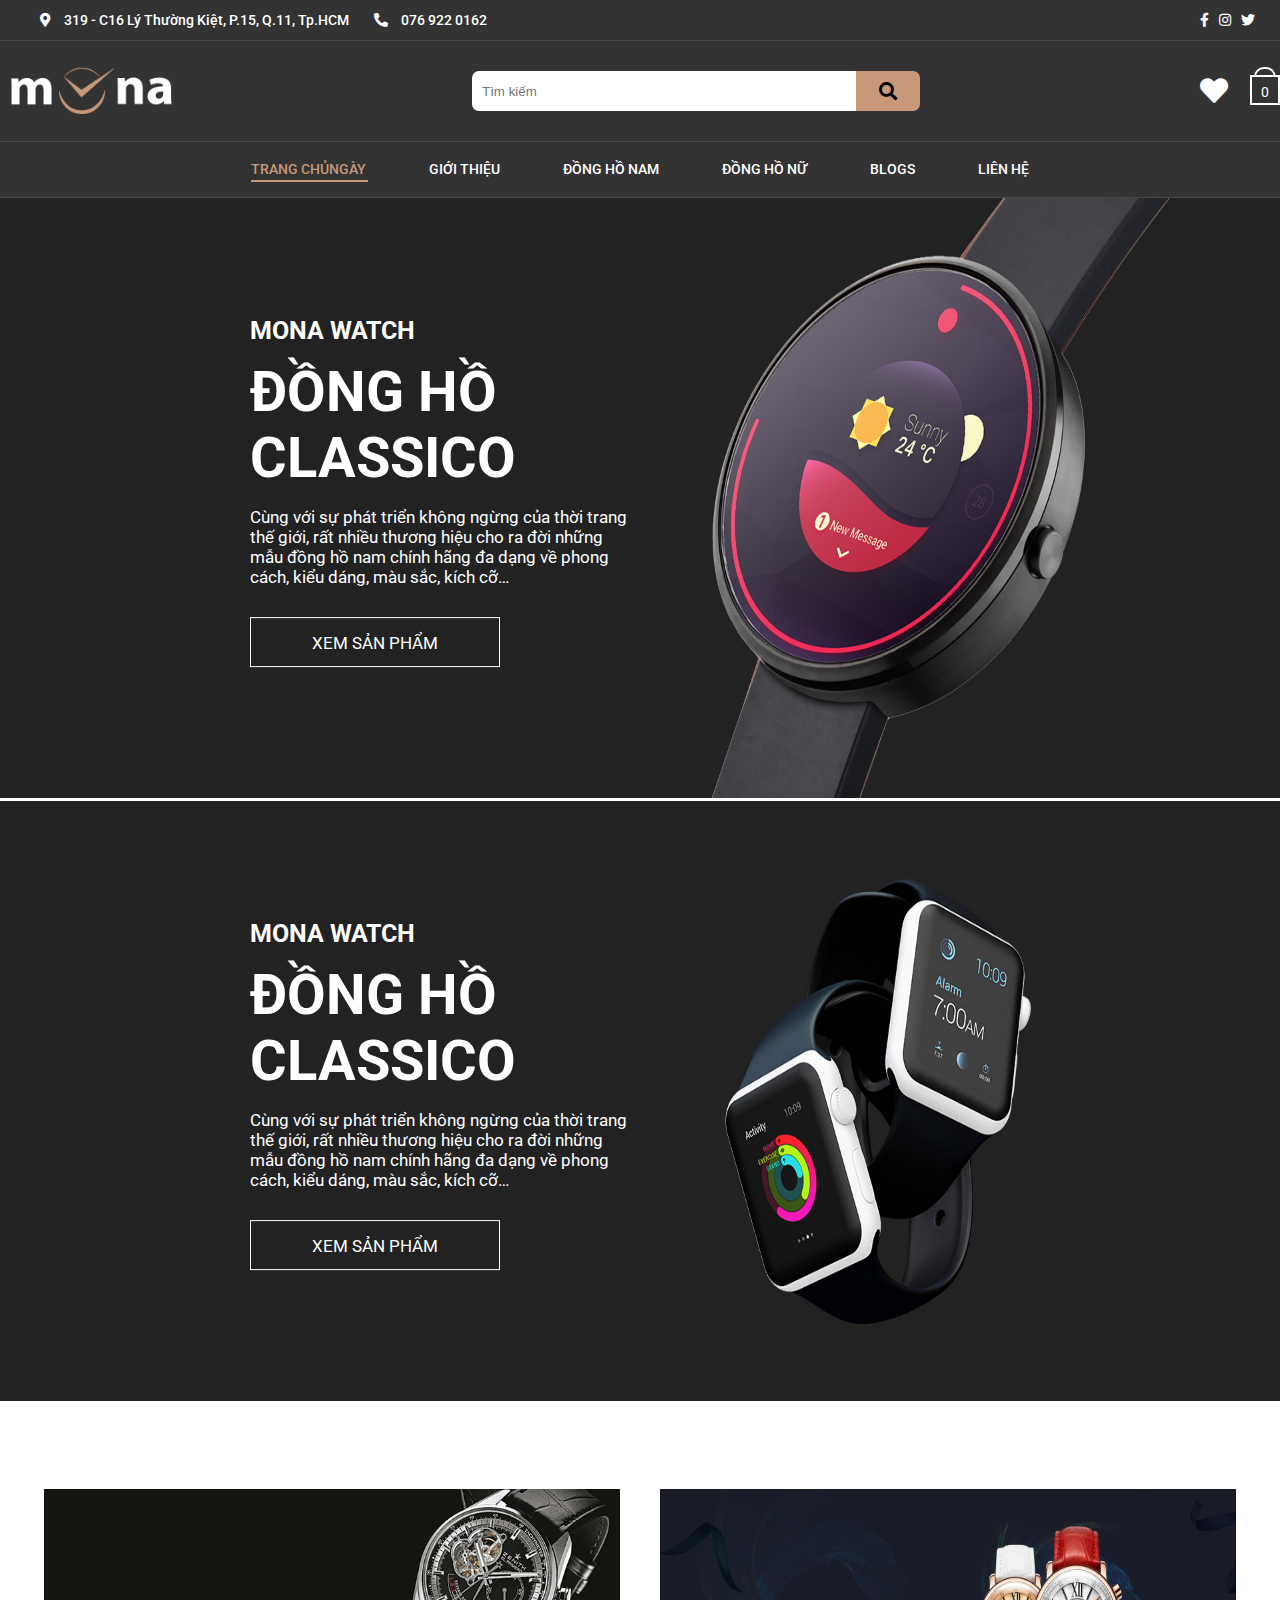
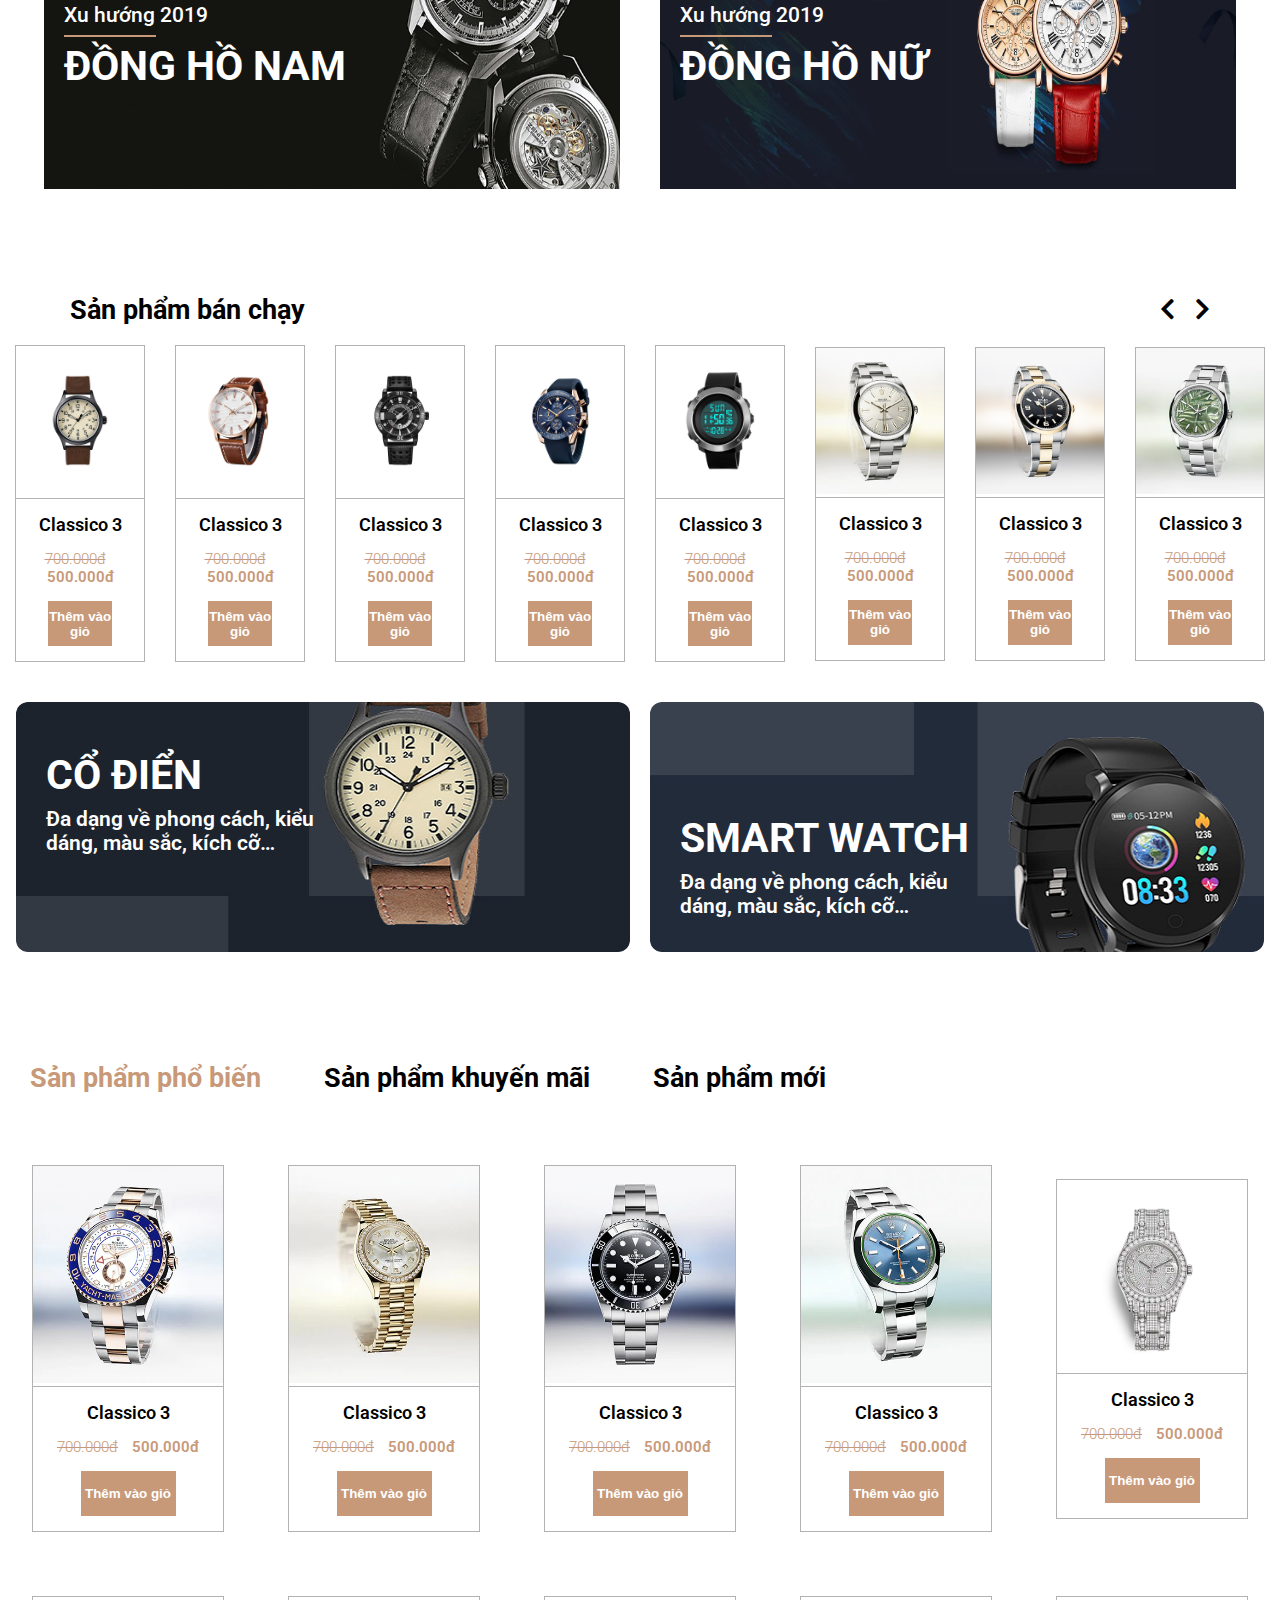
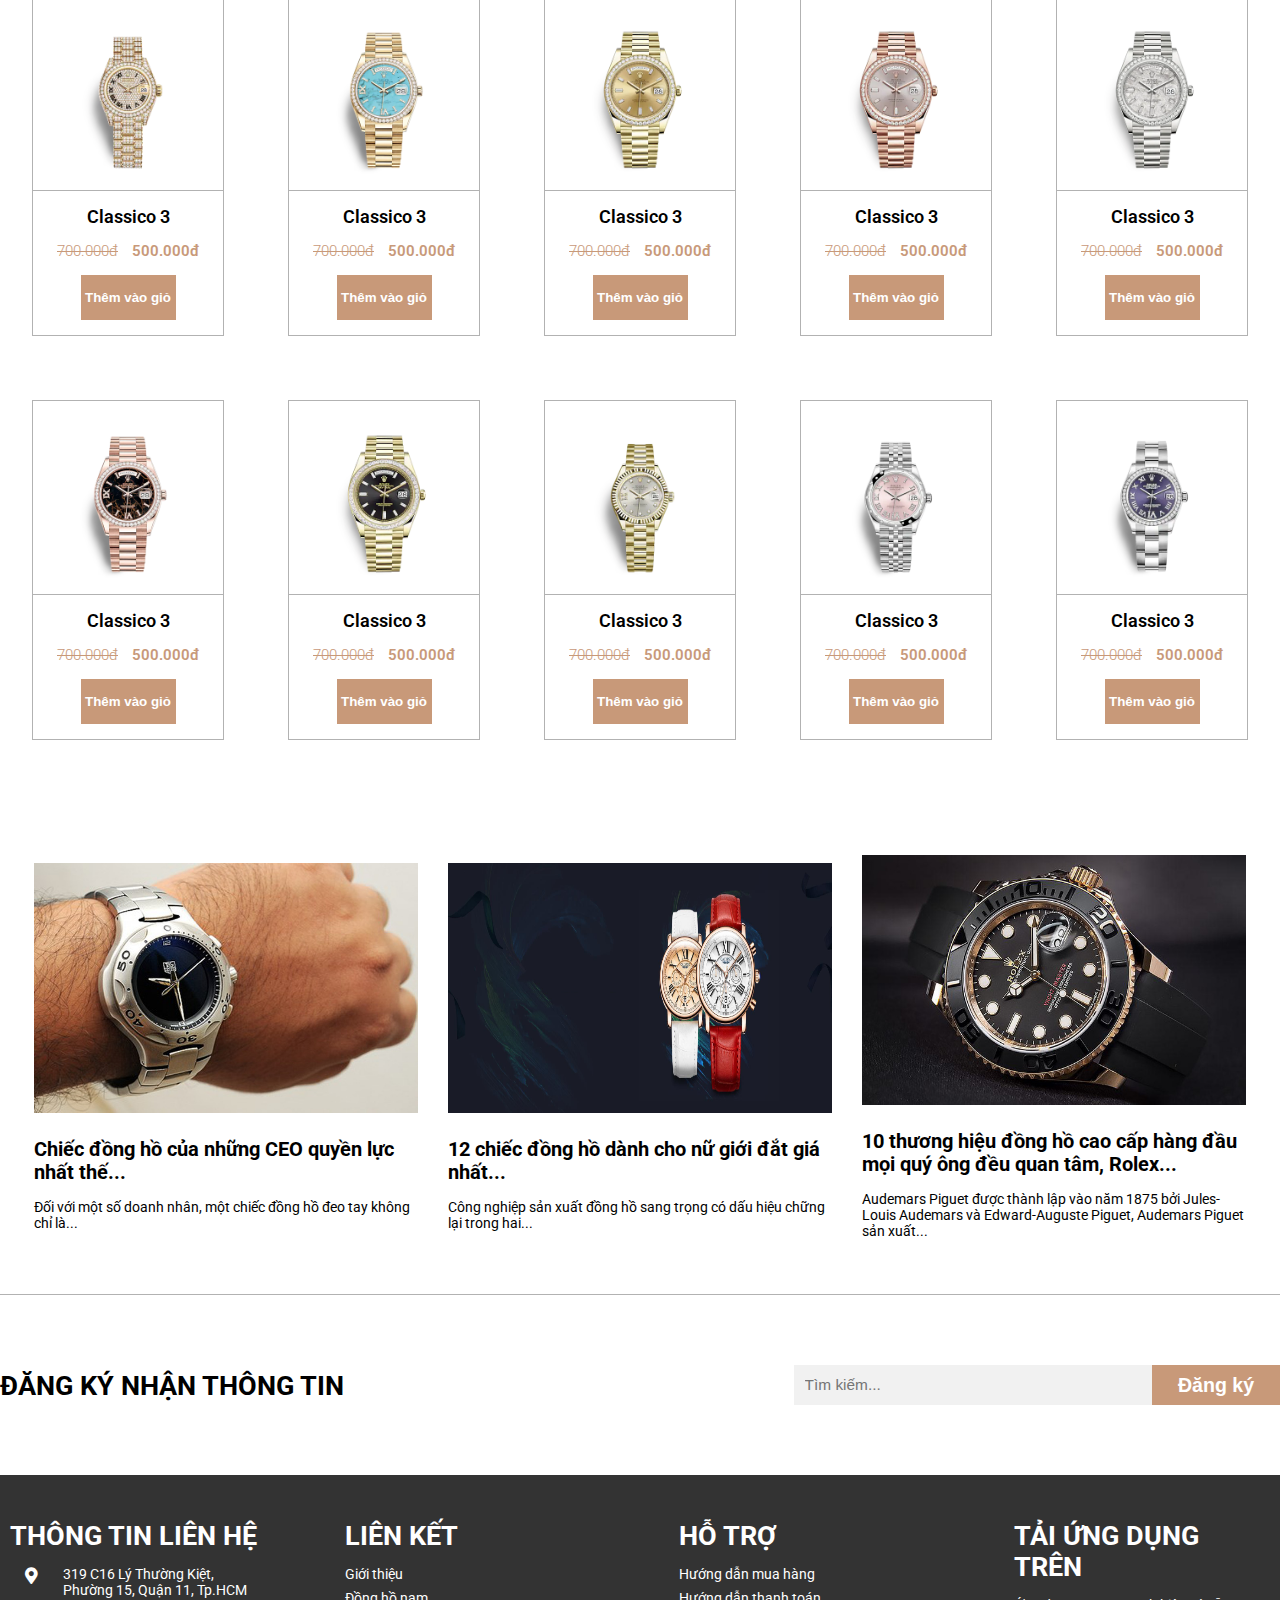
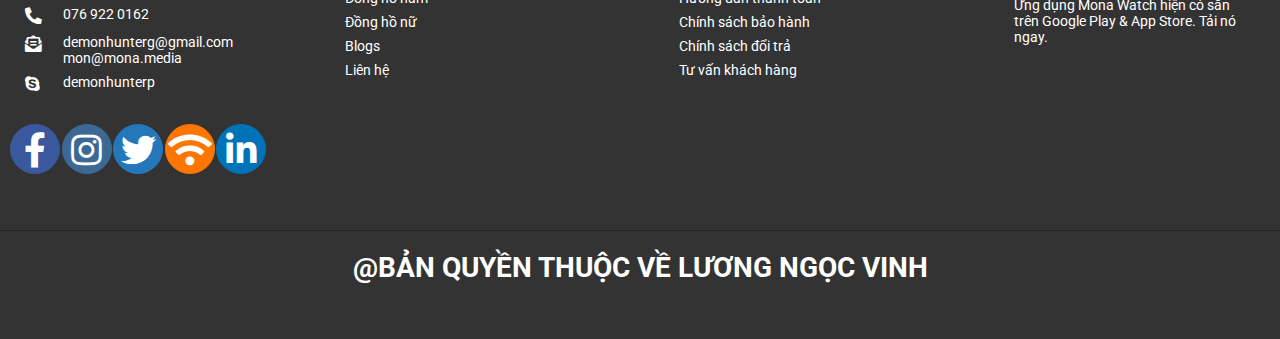
==== commit 1ce1ec43: "themthu" ====
--- a/index.html
+++ b/index.html
@@ -66,7 +66,7 @@
         <div class="header-3">
                 <div class="header-3-s">
                     <ul class="header-3-list">
-                        <li class="header-3-list-item active"><a href="./index.html" class="header-3-list-item-link">Trang chủ</a></li>
+                        <li class="header-3-list-item active"><a href="./index.html" class="header-3-list-item-link">Trang chủngày</a></li>
                         <li class="header-3-list-item"><a href="" class="header-3-list-item-link">Giới thiệu</a></li>
                         <li class="header-3-list-item"><a href="./product-boy.html" class="header-3-list-item-link">đồng hồ nam</a></li>
                         <li class="header-3-list-item"><a href="./product-girl.html" class="header-3-list-item-link">đồng hồ nữ</a></li>
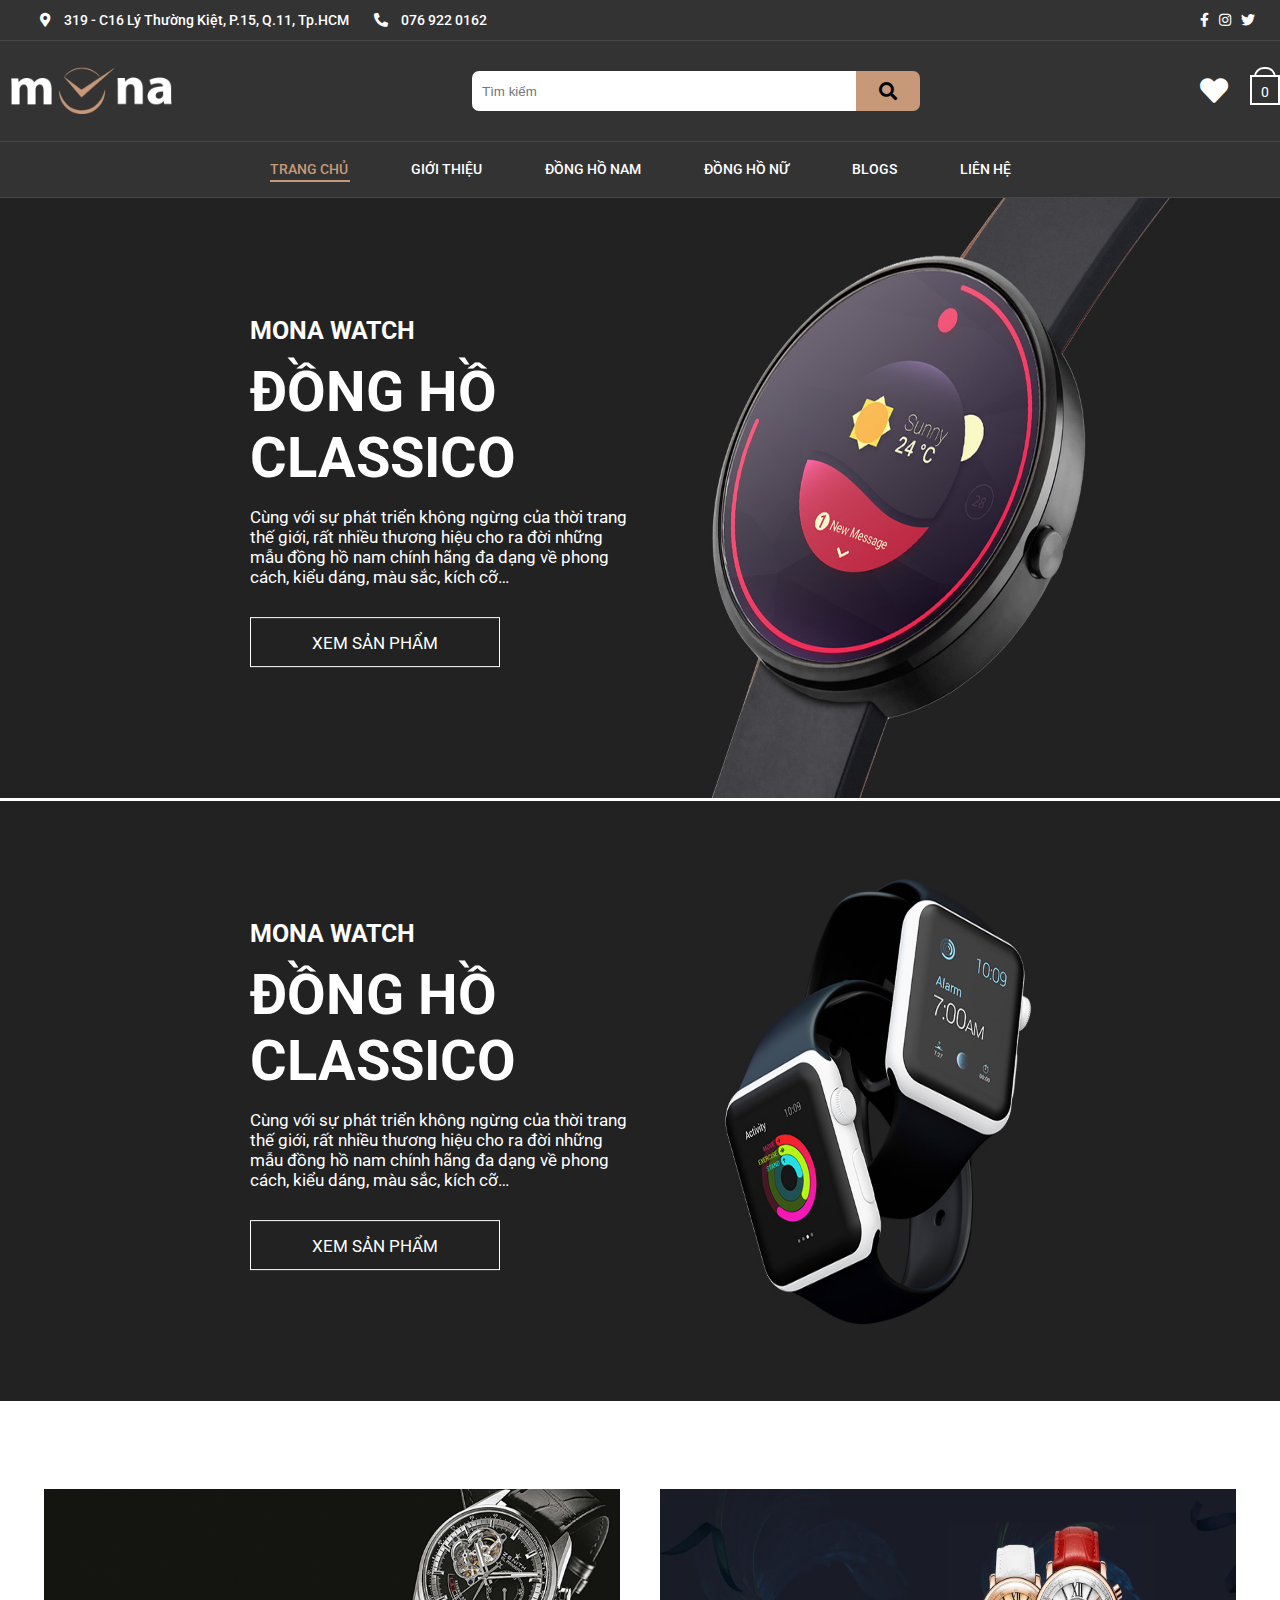
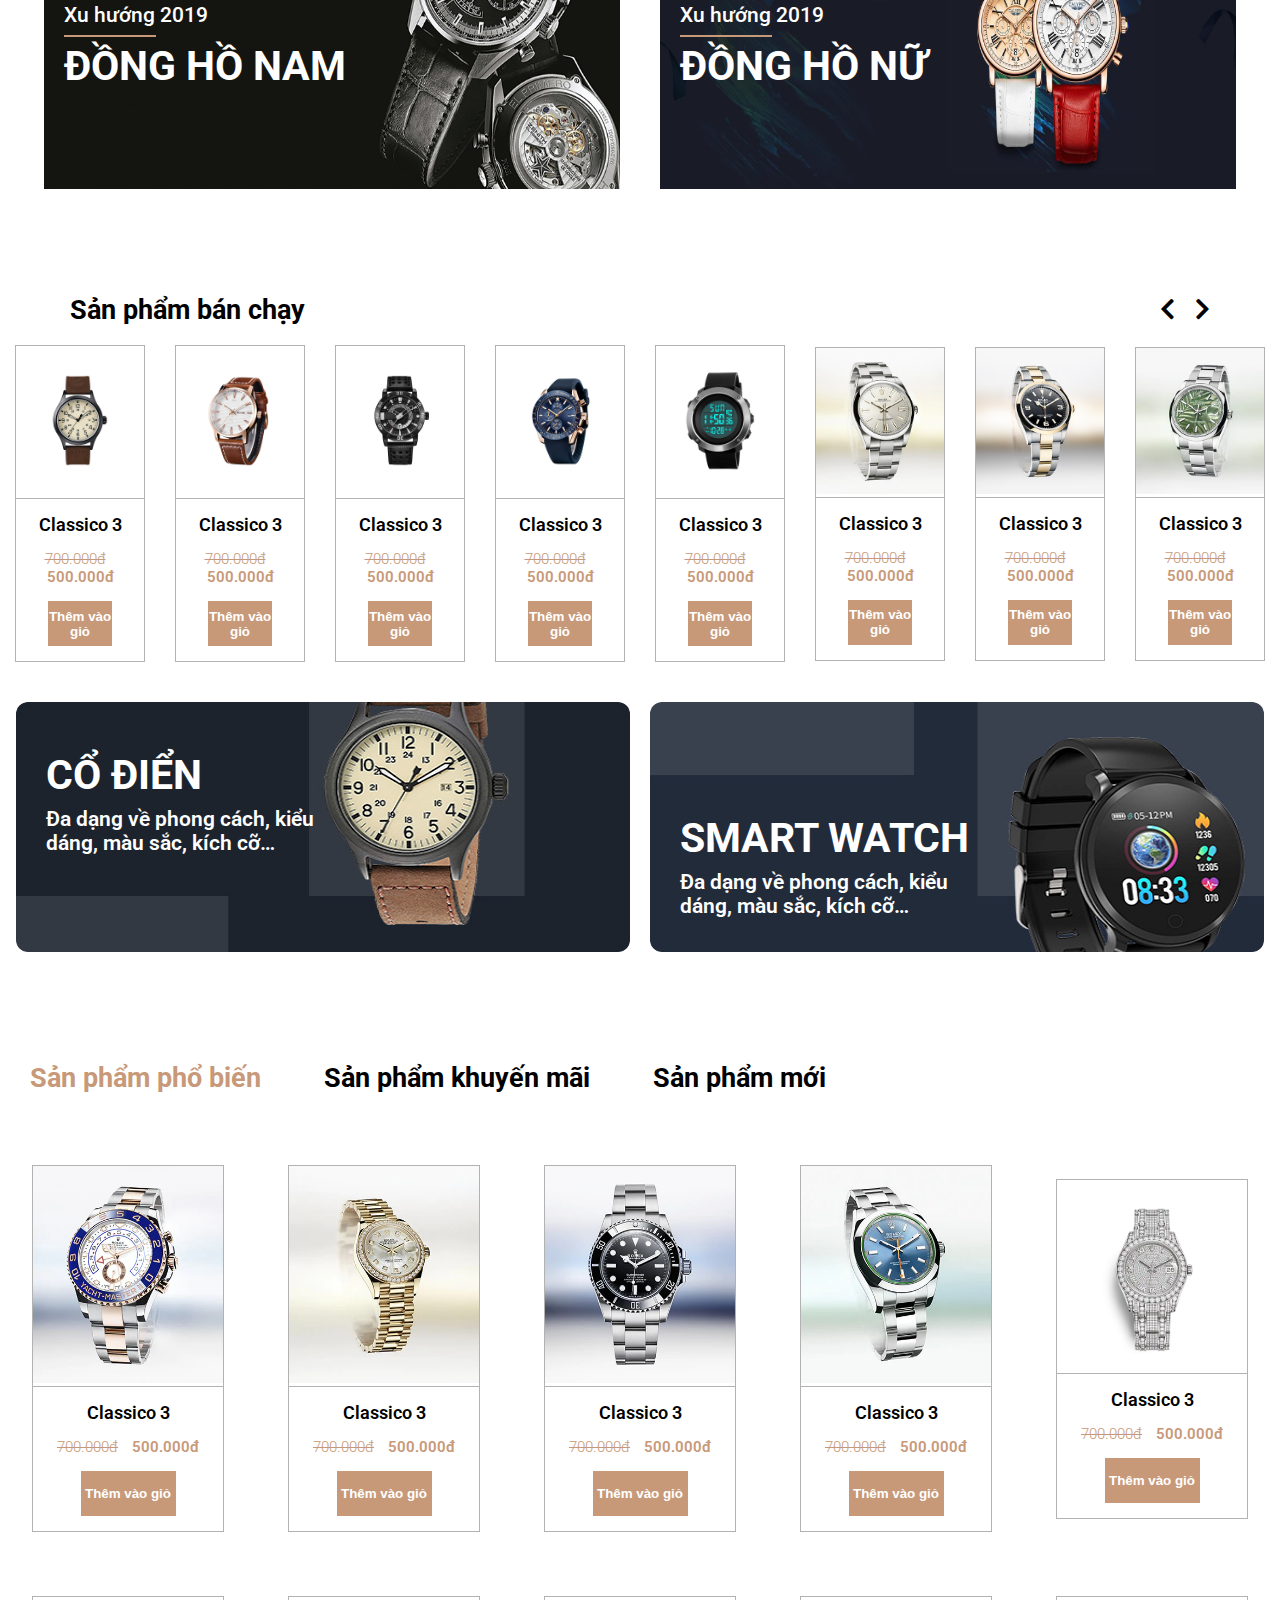
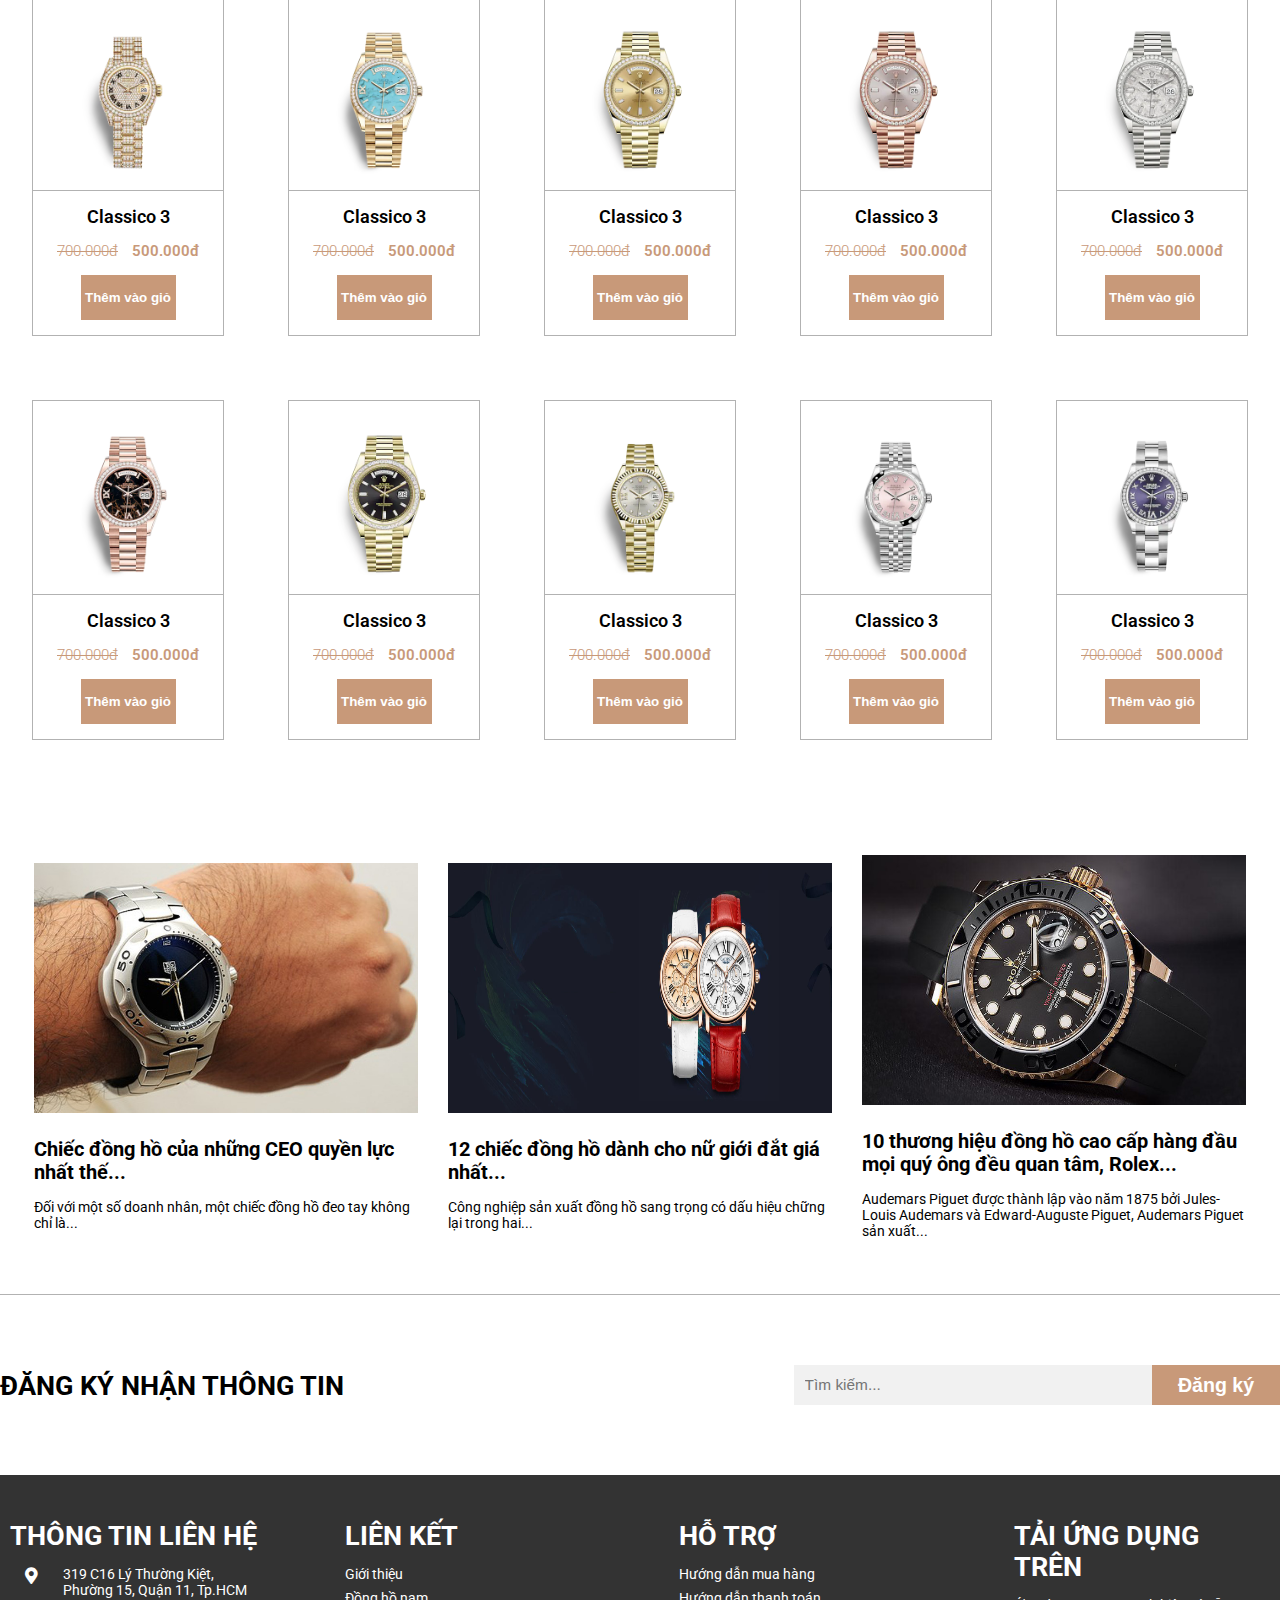
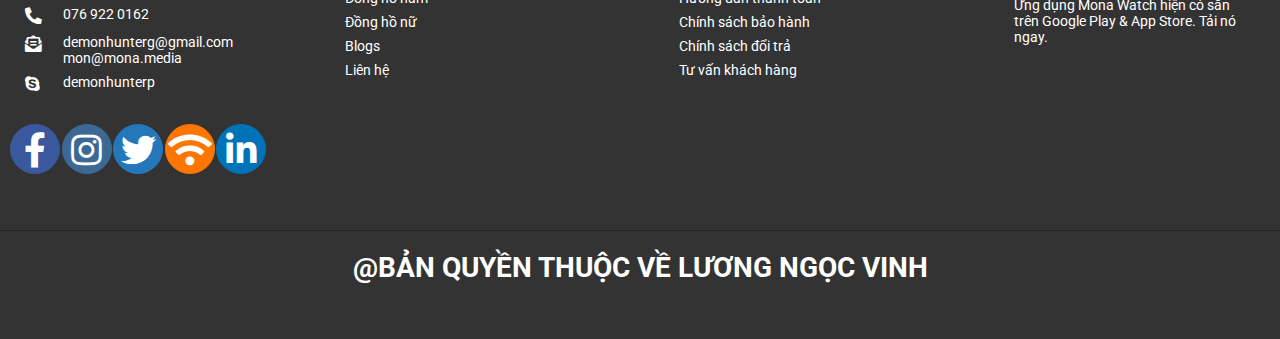
==== commit 00173878: "sua lai" ====
--- a/index.html
+++ b/index.html
@@ -66,7 +66,7 @@
         <div class="header-3">
                 <div class="header-3-s">
                     <ul class="header-3-list">
-                        <li class="header-3-list-item active"><a href="./index.html" class="header-3-list-item-link">Trang chủngày</a></li>
+                        <li class="header-3-list-item active"><a href="./index.html" class="header-3-list-item-link">Trang chủ</a></li>
                         <li class="header-3-list-item"><a href="" class="header-3-list-item-link">Giới thiệu</a></li>
                         <li class="header-3-list-item"><a href="./product-boy.html" class="header-3-list-item-link">đồng hồ nam</a></li>
                         <li class="header-3-list-item"><a href="./product-girl.html" class="header-3-list-item-link">đồng hồ nữ</a></li>
